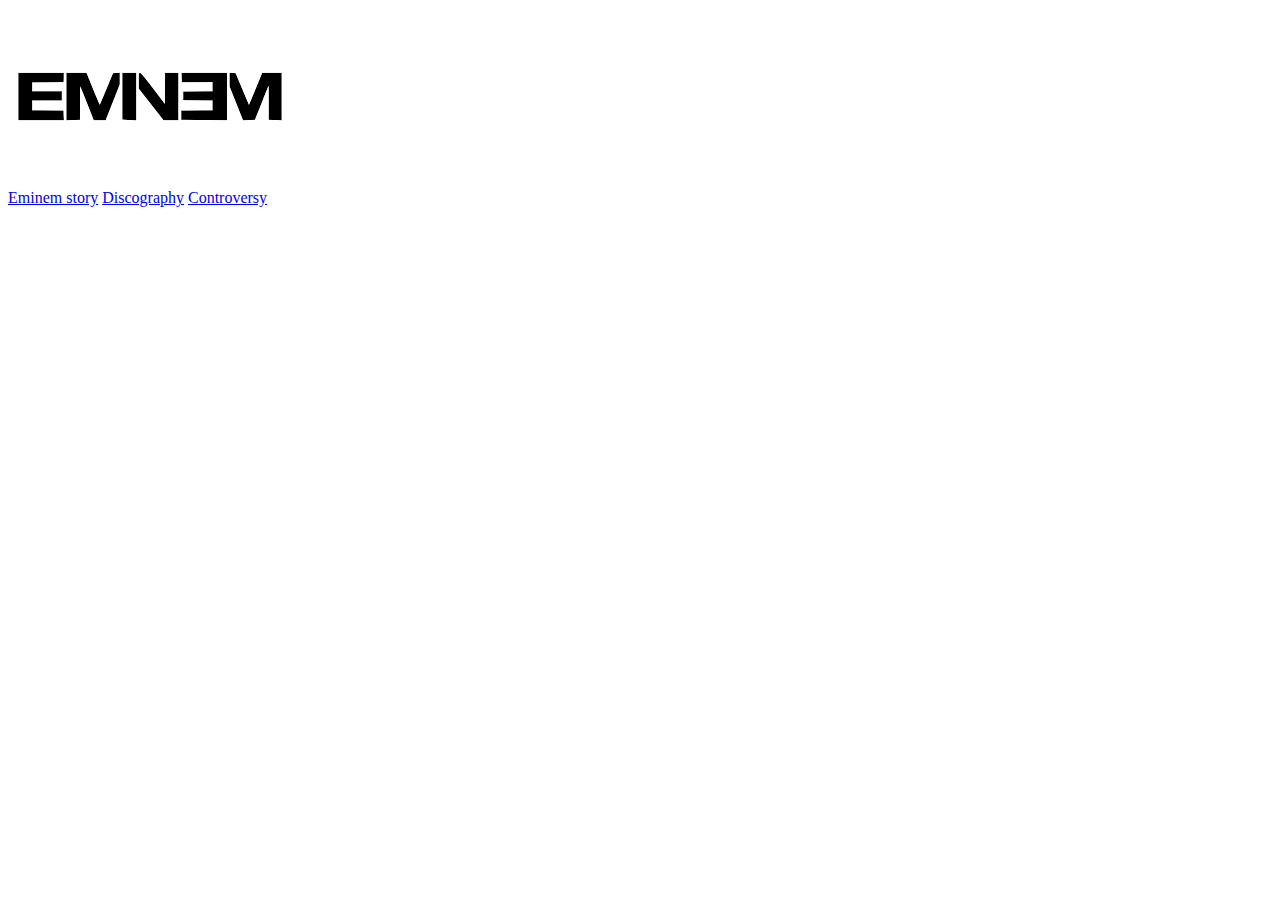
==== index.html @ e0f2ef2f "img" ====
<!DOCTYPE html>
<html>
  <head>
    <meta charset="UTF-8">
    <meta name="viewport" content="width=device/width, initial scale=1">
    <link rel="icon" href="./eminemIcon.png">
    <link rel="stylesheet" href="style.css">
    <title>Eminem</title>
  </head>
  <body>
    <header class="container-nav">
      <img src="./E.png" alt="logo Eminem">
      <nav class="navbar" role="navigation">
          <a href="story.html">Eminem story</a>
          <a href="discography.html">Discography</a>
          <a href="controversy.html">Controversy</a>
      </nav>
    </header>
  
    <main>
      <a href="story.html"<img src="" alt="Eminem landscape"></a>
    </main>
    <section>

    </section>
    <div>

    </div>
  
    <footer>
      <!-- Contenido del pie de página -->
    </footer>
  </body>
</html>
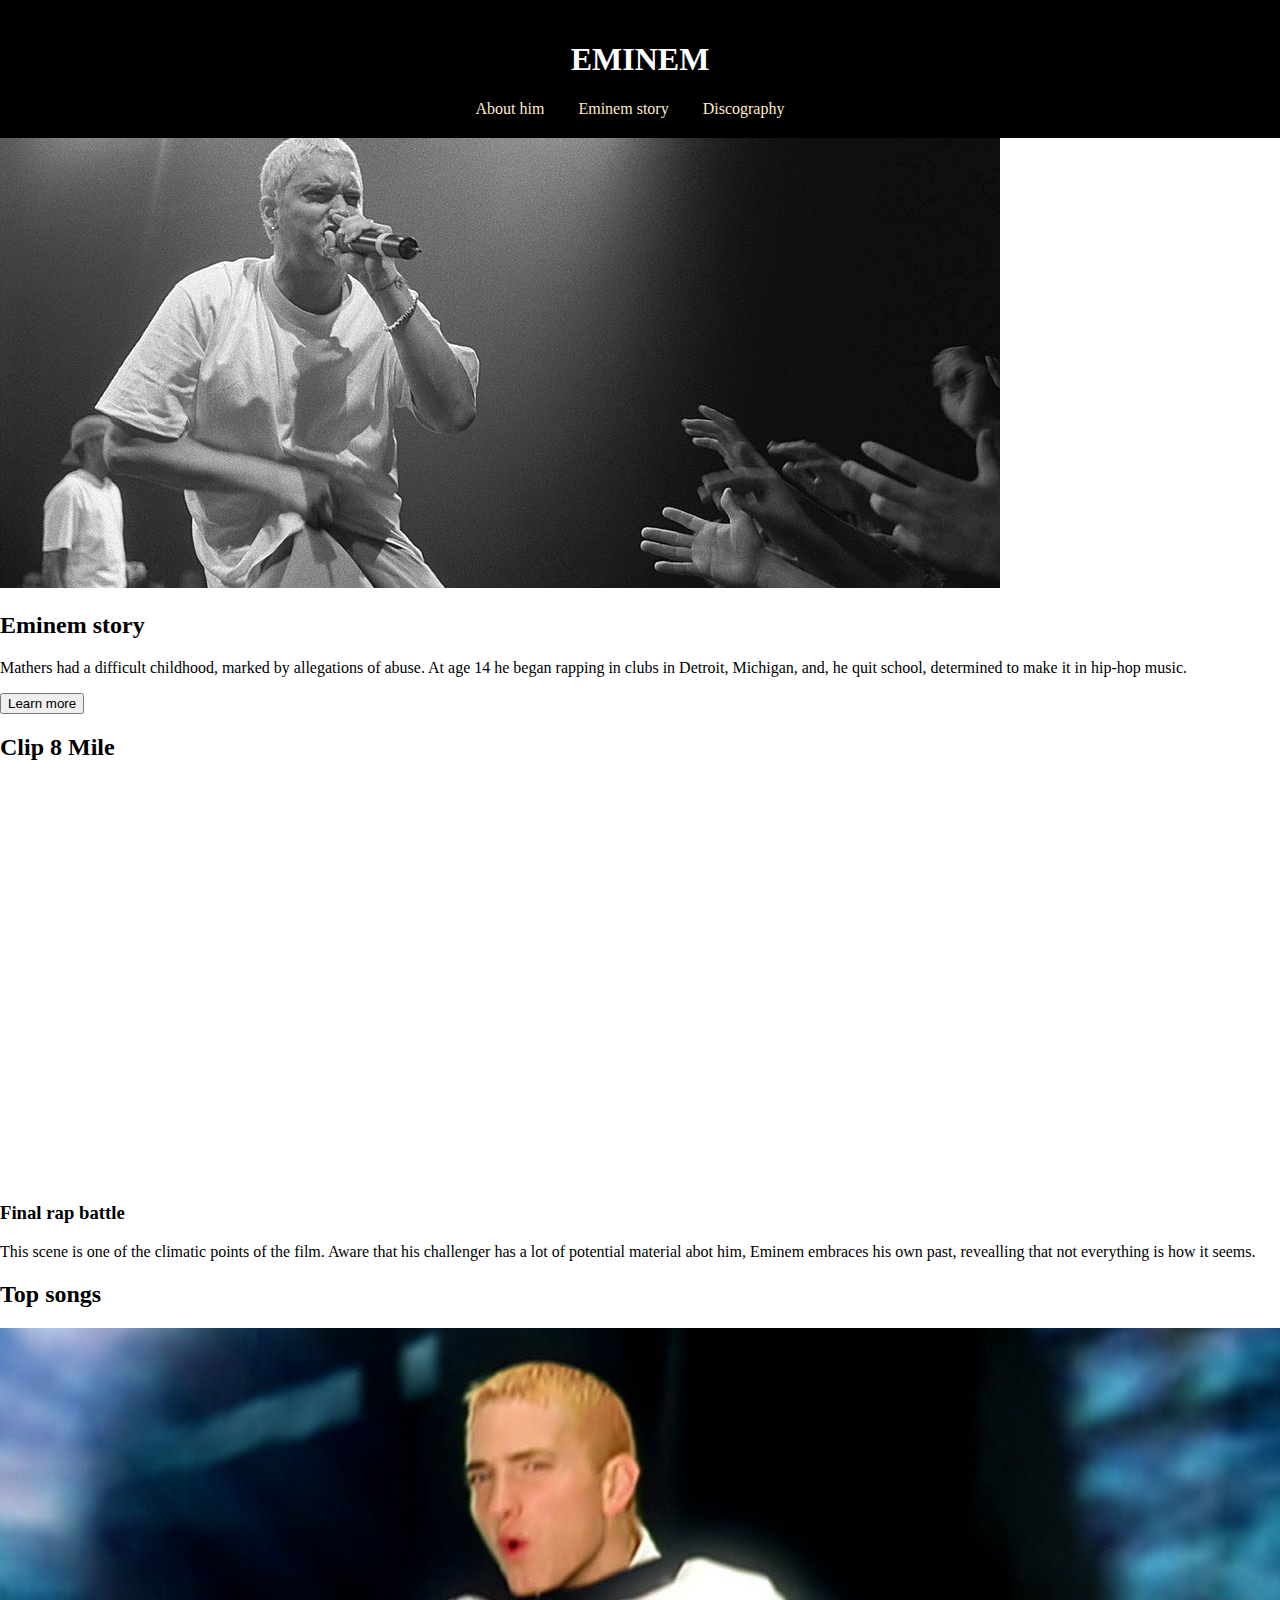
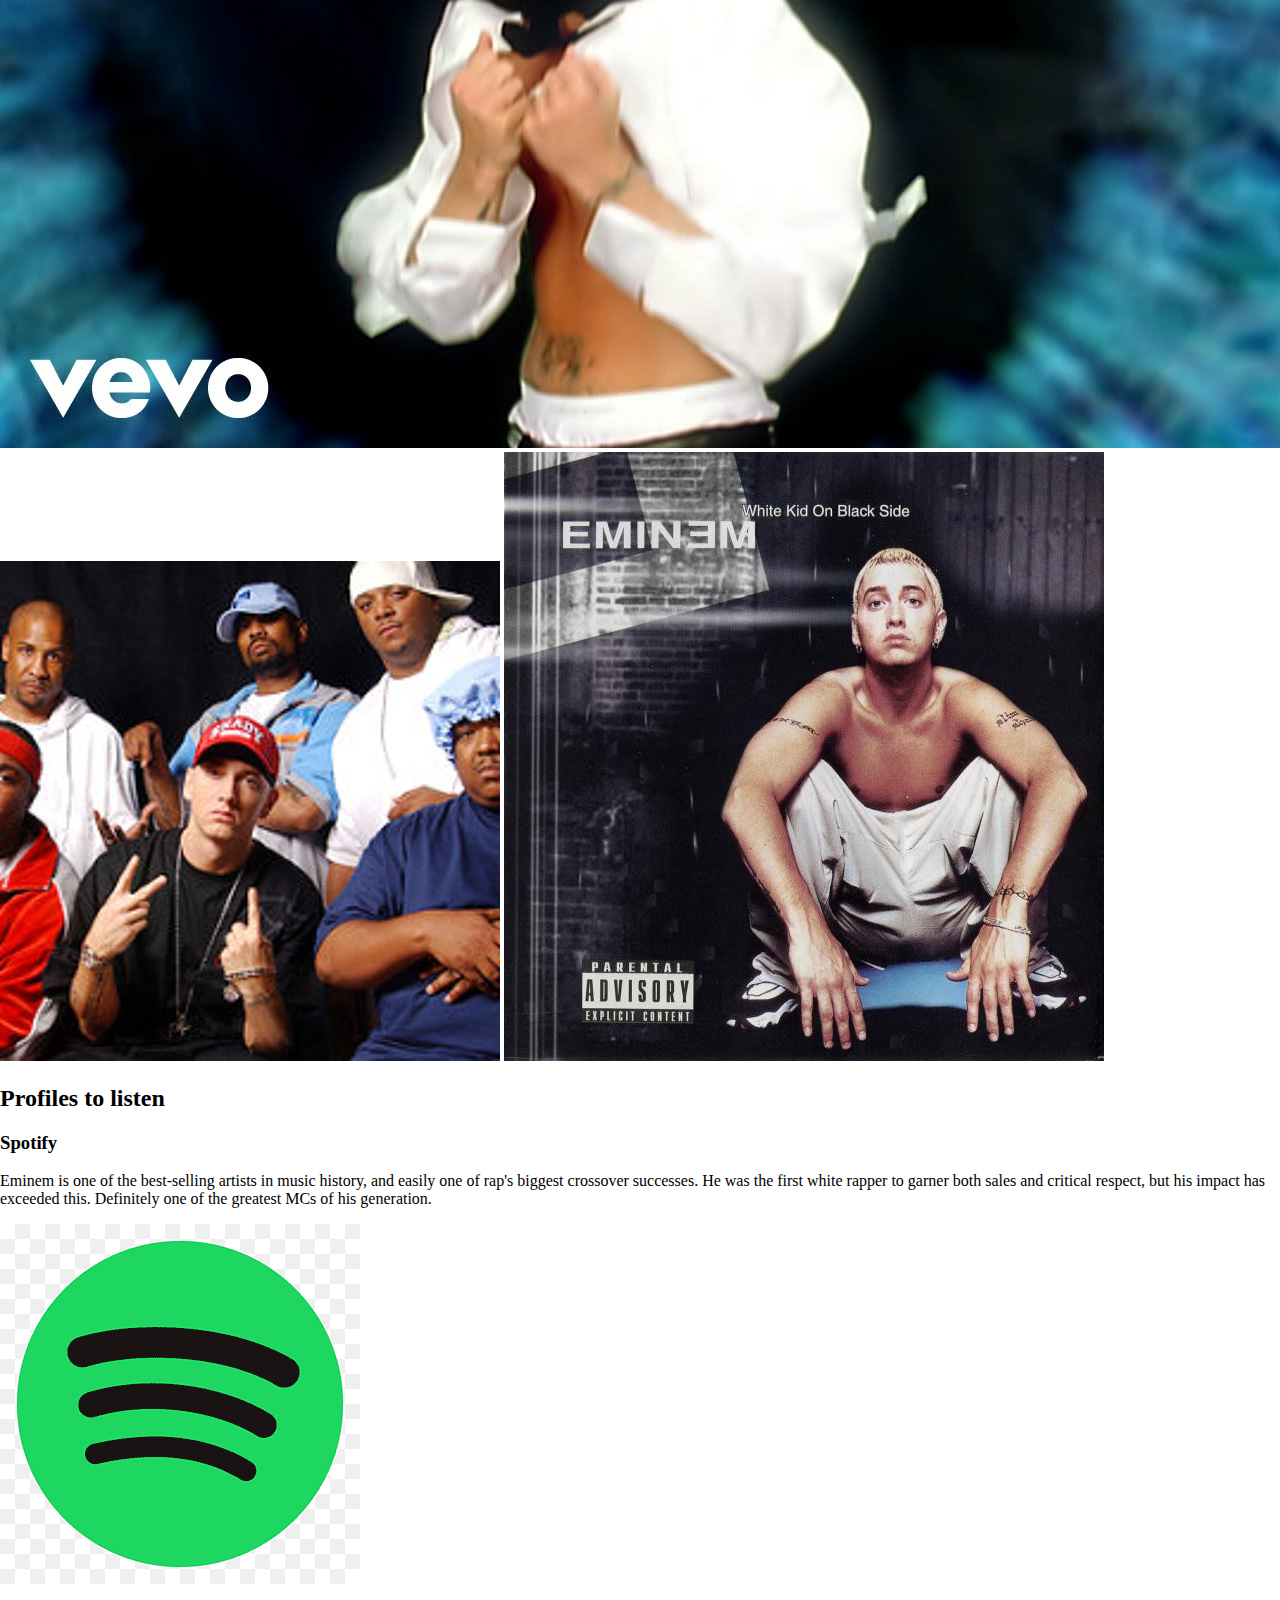
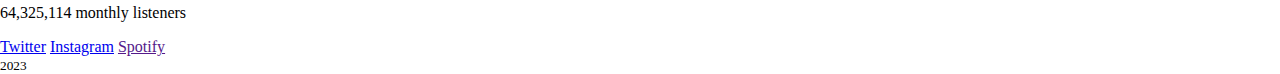
==== commit 7cc629b4: "all-general changes" ====
--- a/index.html
+++ b/index.html
@@ -4,31 +4,59 @@
     <meta charset="UTF-8">
     <meta name="viewport" content="width=device/width, initial scale=1">
     <link rel="icon" href="./eminemIcon.png">
-    <link rel="stylesheet" href="style.css">
+    <link rel="stylesheet" href="styles.css">
     <title>Eminem</title>
   </head>
   <body>
-    <header class="container-nav">
-      <img src="./E.png" alt="logo Eminem">
+    <header>
+      <h1>EMINEM</h1>
+      <!--<img src="./E.png" alt="logo Eminem">-->
       <nav class="navbar" role="navigation">
-          <a href="story.html">Eminem story</a>
-          <a href="discography.html">Discography</a>
-          <a href="controversy.html">Controversy</a>
+        <ul>
+          <li><a href="eminem.html">About him</a></li>
+          <li><a href="story.html">Eminem story</a></li>
+          <li><a href="discography.html">Discography</a></li>
+        </ul>
       </nav>
     </header>
-  
-    <main>
-      <a href="story.html"<img src="" alt="Eminem landscape"></a>
-    </main>
-    <section>
 
+    <section class="slider">
+      <main>
+        <a href="story.html"><!--<img src="./landscape.jpeg" alt="Eminem landscape">--><img src="./eminem.jpg" alt="eminem"></a>
+        <h2>Eminem story</h2>
+        <p>Mathers had a difficult childhood, marked by allegations of abuse. At age 14 he began rapping in clubs in Detroit, Michigan, and, he quit school, determined to make it in hip-hop music.</p>
+        <button>Learn more</button>
+      </main>
     </section>
-    <div>
 
+    <div id="clip">
+      <h2>Clip 8 Mile</h2>
+      <iframe width="709" height="399" src="https://www.youtube.com/embed/vxtovyQB3Zs" title="8 Mile - B-Rabbit vs Lickety Split [Spanish Sub] LYRICS" frameborder="0" allow="accelerometer; autoplay; clipboard-write; encrypted-media; gyroscope; picture-in-picture; web-share" allowfullscreen></iframe>
+      <h3>Final rap battle</h3>
+      <p>This scene is one of the climatic points of the film. Aware that his challenger has a lot of potential material abot him, Eminem embraces his own past, revealling that not everything is how it seems.</p>
     </div>
-  
+
+    <div class="music">
+      <div>
+        <h2>Top songs</h2>
+        <a href=""> <img src="./superman.jpg" alt="superman clip"></a>
+        <a href=""> <img src="./myband.jpg" alt="myband"></a>
+        <a href=""> <img src="./musicc.jpeg" alt=""></a>
+      </div>
+    </div>
+
+    <div id="">
+      <h2>Profiles to listen</h2>
+      <h3>Spotify</h3>
+      <p>Eminem is one of the best-selling artists in music history, and easily one of rap's biggest crossover successes. He was the first white rapper to garner both sales and critical respect, but his impact has exceeded this. Definitely one of the greatest MCs of his generation.</p>
+      <a href="https://open.spotify.com/artist/7dGJo4pcD2V6oG8kP0tJRR"><img src="./spotify.png" alt="spotify"></a>
+      <p>64,325,114 monthly listeners</p>
+    </div>
+    <a href="https://twitter.com/Eminem">Twitter</a>
+    <a href="https://www.instagram.com/Eminem/">Instagram</a>
+    <a href="">Spotify</a>
     <footer>
-      <!-- Contenido del pie de página -->
+      <small>2023</small>
     </footer>
   </body>
 </html>
--- a/styles.css
+++ b/styles.css
@@ -0,0 +1,31 @@
+body{
+    margin: 0px;
+}
+
+header {
+    background-color: black;
+    color: white;
+    text-align: center;
+    padding: 20px;
+    }
+
+nav ul {
+    list-style: none;
+    margin: 0;
+    padding: 0;
+}
+
+nav li {
+    display: inline-block;
+    margin-right: 20px;
+    }
+
+nav a {
+    color: blanchedalmond;
+    text-decoration: none;
+    padding: 5px;
+}
+        
+nav a:hover {
+    color: #6B0F1A;
+}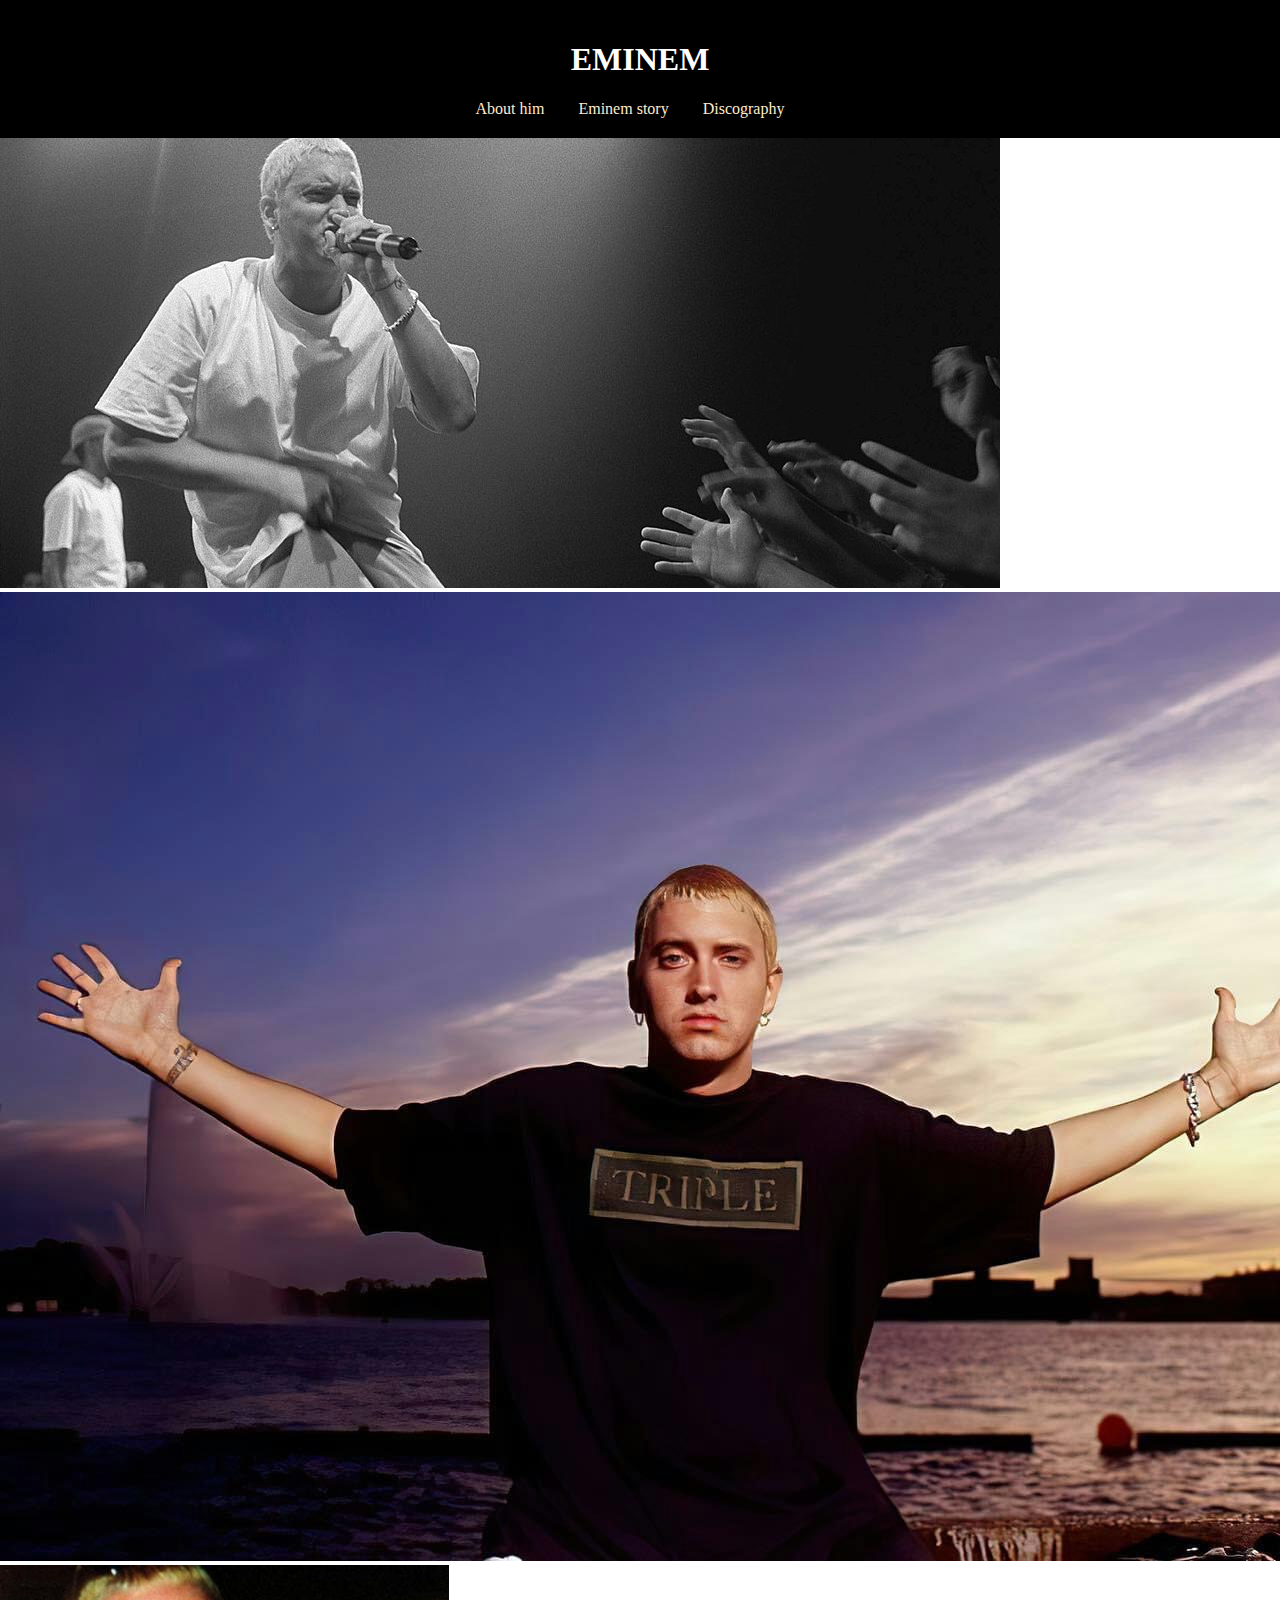
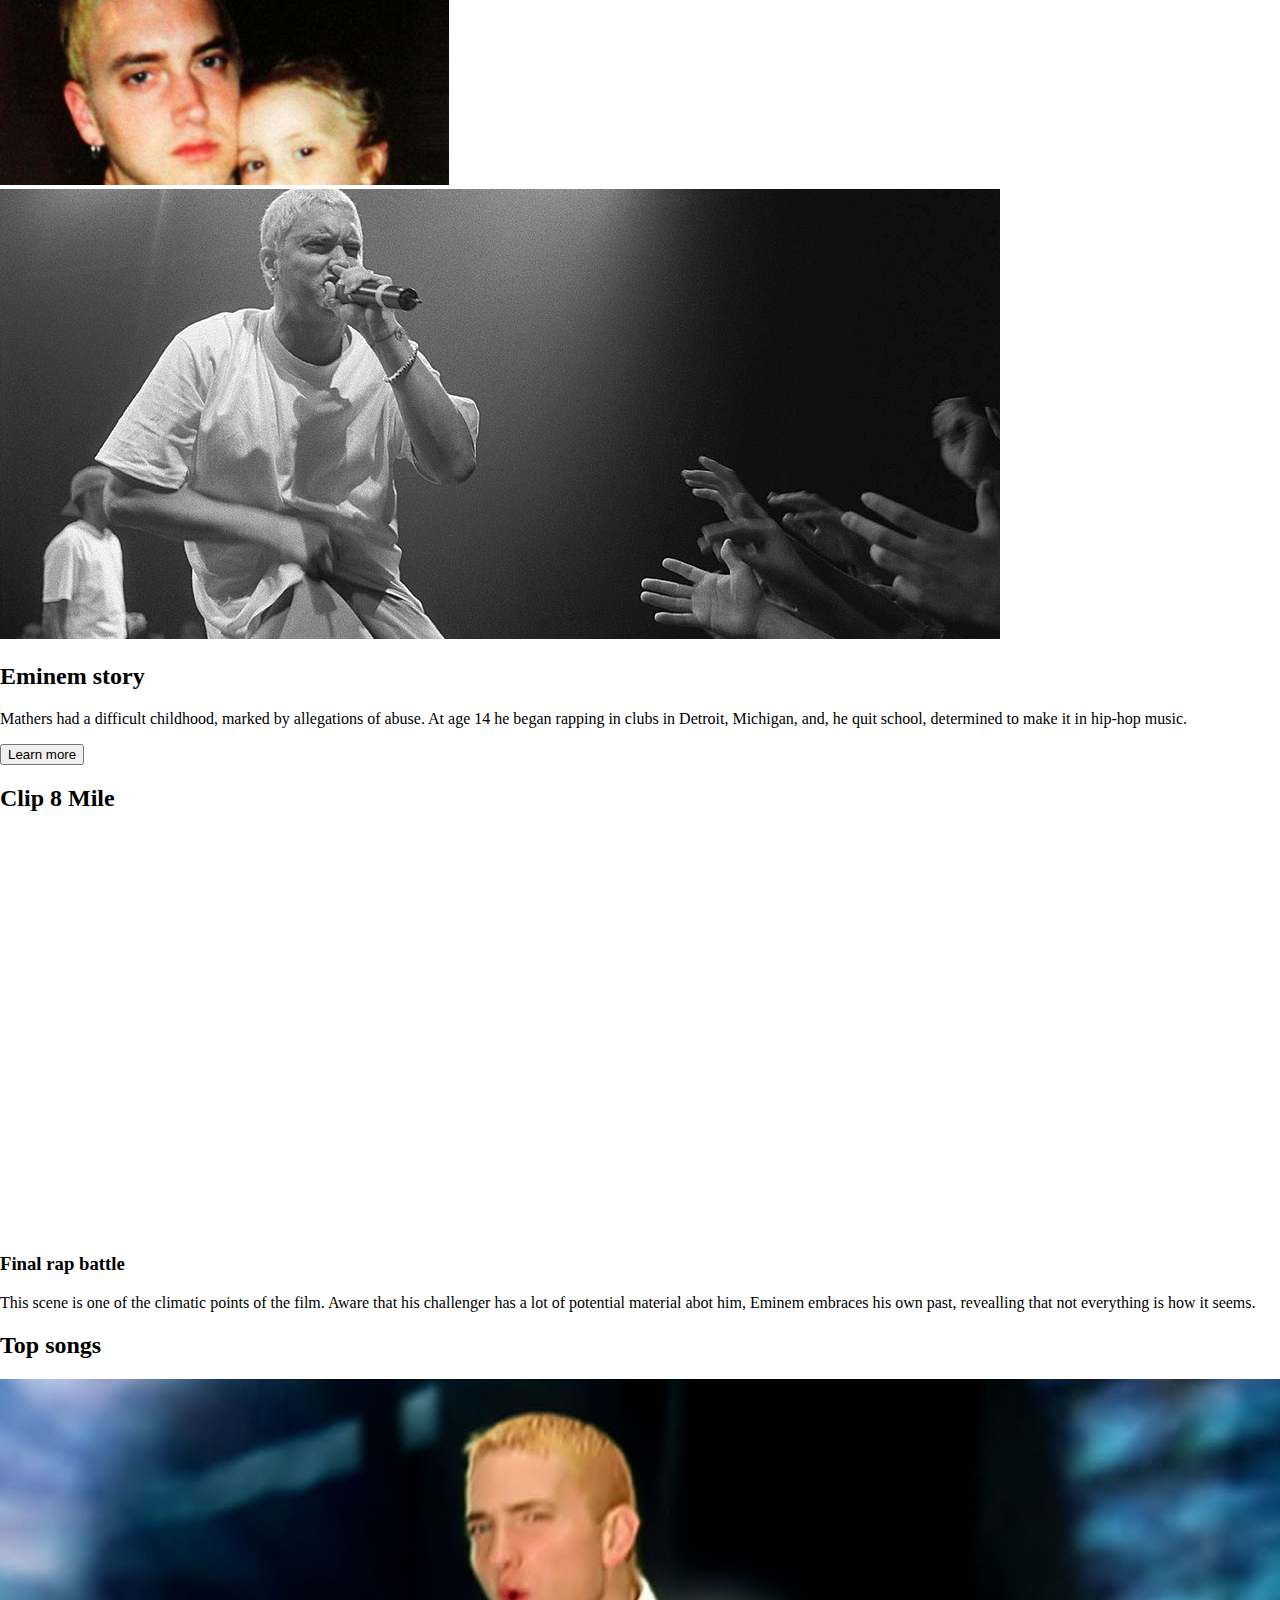
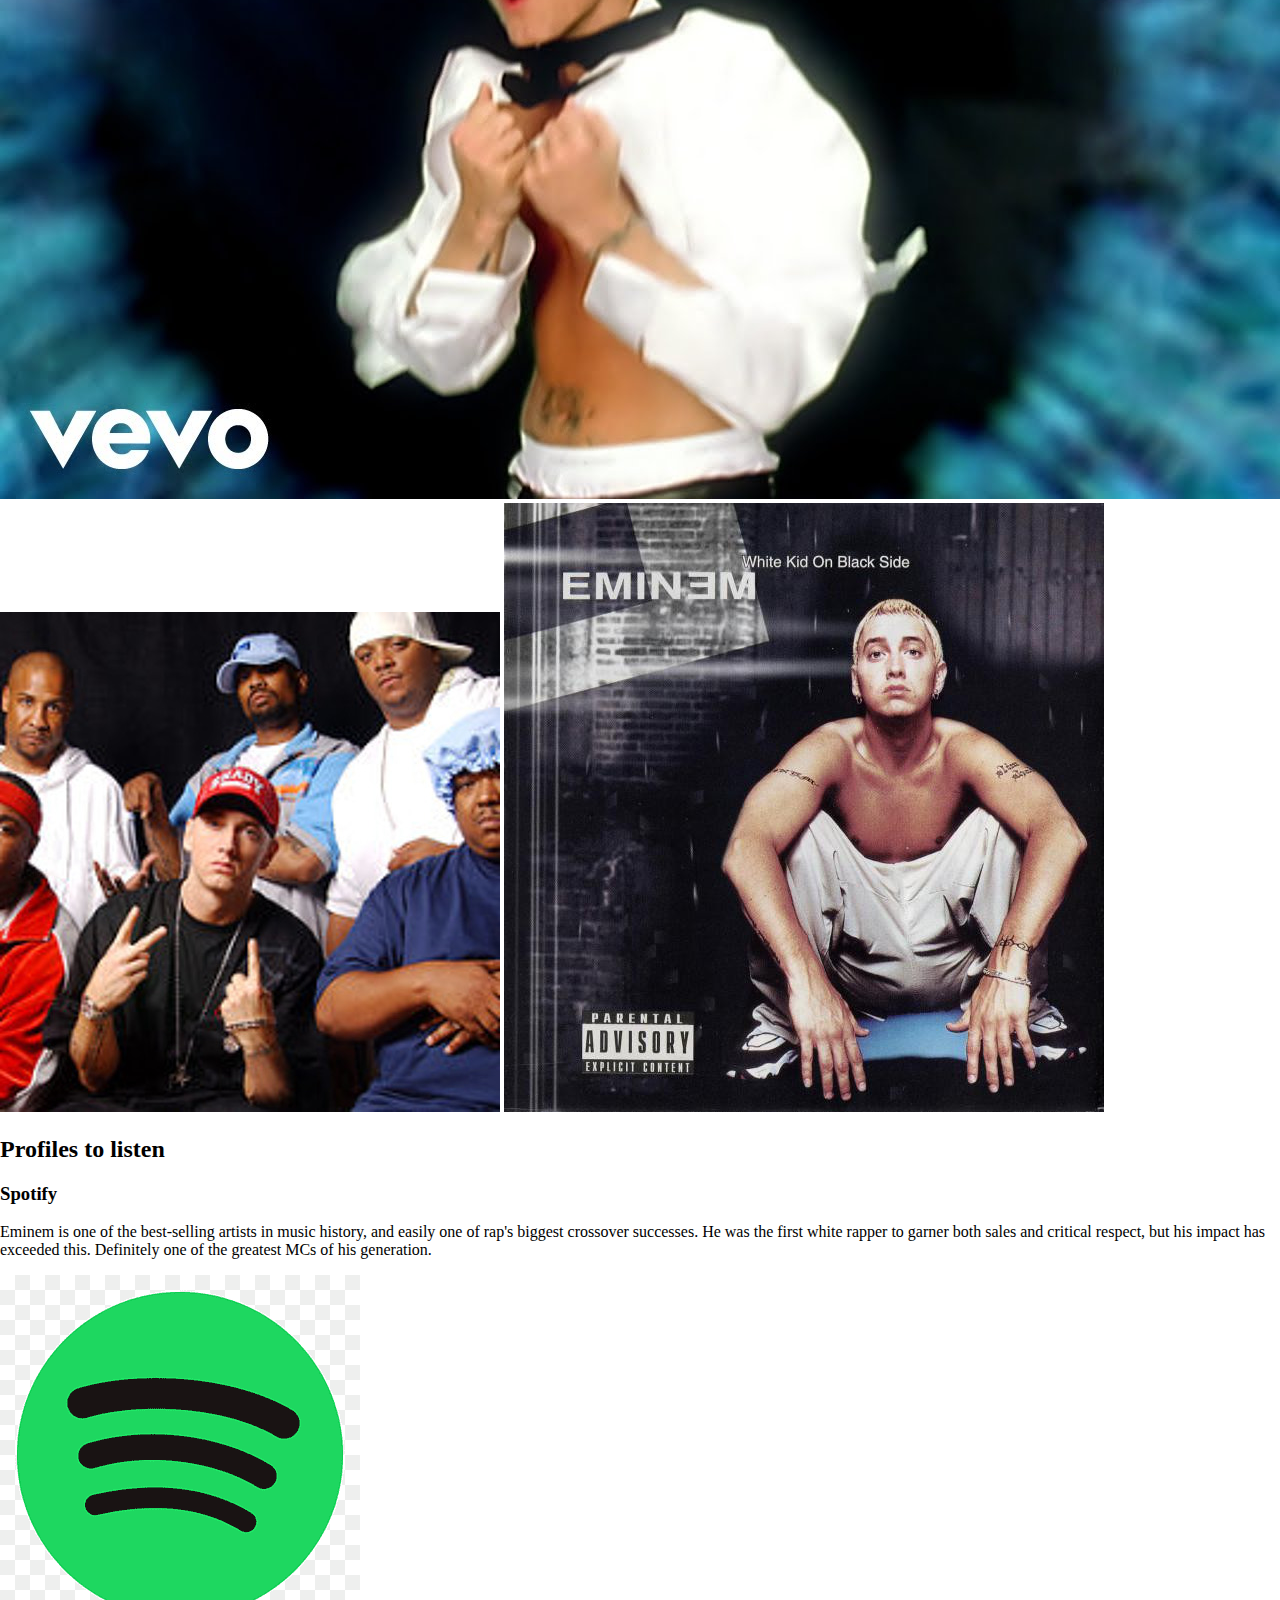
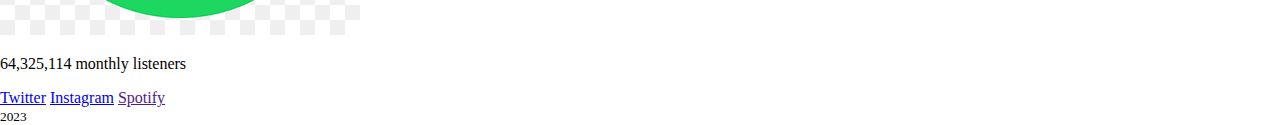
==== commit 68d5d9de: "img and bootstrap commit" ====
--- a/index.html
+++ b/index.html
@@ -2,9 +2,10 @@
 <html>
   <head>
     <meta charset="UTF-8">
-    <meta name="viewport" content="width=device/width, initial scale=1">
-    <link rel="icon" href="./eminemIcon.png">
+    <meta name="viewport" content="width=device-width, initial-scale=1.0">
+    <link rel="icon" href="./images/eminemIcon.png">
     <link rel="stylesheet" href="styles.css">
+    <link href="https://cdn.jsdelivr.net/npm/bootstrap@5.3.1/dist/css/bootstrap.min.css" rel="stylesheet" integrity="sha384-4bw+/aepP/YC94hEpVNVgiZdgIC5+VKNBQNGCHeKRQN+PtmoHDEXuppvnDJzQIu9" crossorigin="anonymous">
     <title>Eminem</title>
   </head>
   <body>
@@ -20,9 +21,23 @@
       </nav>
     </header>
 
+    <div id="carouselExampleSlidesOnly" class="carousel slide" data-bs-ride="carousel">
+      <div class="carousel-inner">
+        <div class="carousel-item active">
+          <img src="./images/eminem.jpg" class="d-block w-100" alt="eminem">
+        </div>
+        <div class="carousel-item">
+          <img src="./images/landscape.jpeg" class="d-block w-100" alt="eminem Landscape">
+        </div>
+        <div class="carousel-item">
+          <img src="./images/hailie.jpeg" class="d-block w-100" alt="hailie">
+        </div>
+      </div>
+    </div>
+
     <section class="slider">
       <main>
-        <a href="story.html"><!--<img src="./landscape.jpeg" alt="Eminem landscape">--><img src="./eminem.jpg" alt="eminem"></a>
+        <a href="story.html"><img src="./images/eminem.jpg" alt="eminem"></a>
         <h2>Eminem story</h2>
         <p>Mathers had a difficult childhood, marked by allegations of abuse. At age 14 he began rapping in clubs in Detroit, Michigan, and, he quit school, determined to make it in hip-hop music.</p>
         <button>Learn more</button>
@@ -39,9 +54,9 @@
     <div class="music">
       <div>
         <h2>Top songs</h2>
-        <a href=""> <img src="./superman.jpg" alt="superman clip"></a>
-        <a href=""> <img src="./myband.jpg" alt="myband"></a>
-        <a href=""> <img src="./musicc.jpeg" alt=""></a>
+        <a href="#"> <img src="./images/superman.jpg" alt="superman clip"></a>
+        <a href="#"> <img src="./images/myband.jpg" alt="myband"></a>
+        <a href="#"> <img src="./images/musicc.jpeg" alt=""></a>
       </div>
     </div>
 
@@ -49,7 +64,7 @@
       <h2>Profiles to listen</h2>
       <h3>Spotify</h3>
       <p>Eminem is one of the best-selling artists in music history, and easily one of rap's biggest crossover successes. He was the first white rapper to garner both sales and critical respect, but his impact has exceeded this. Definitely one of the greatest MCs of his generation.</p>
-      <a href="https://open.spotify.com/artist/7dGJo4pcD2V6oG8kP0tJRR"><img src="./spotify.png" alt="spotify"></a>
+      <a href="https://open.spotify.com/artist/7dGJo4pcD2V6oG8kP0tJRR"><img src="./images/spotify.png" alt="spotify"></a>
       <p>64,325,114 monthly listeners</p>
     </div>
     <a href="https://twitter.com/Eminem">Twitter</a>
@@ -58,5 +73,6 @@
     <footer>
       <small>2023</small>
     </footer>
+    <script src="https://cdn.jsdelivr.net/npm/bootstrap@5.3.1/dist/js/bootstrap.bundle.min.js" integrity="sha384-HwwvtgBNo3bZJJLYd8oVXjrBZt8cqVSpeBNS5n7C8IVInixGAoxmnlMuBnhbgrkm" crossorigin="anonymous"></script>
   </body>
 </html>
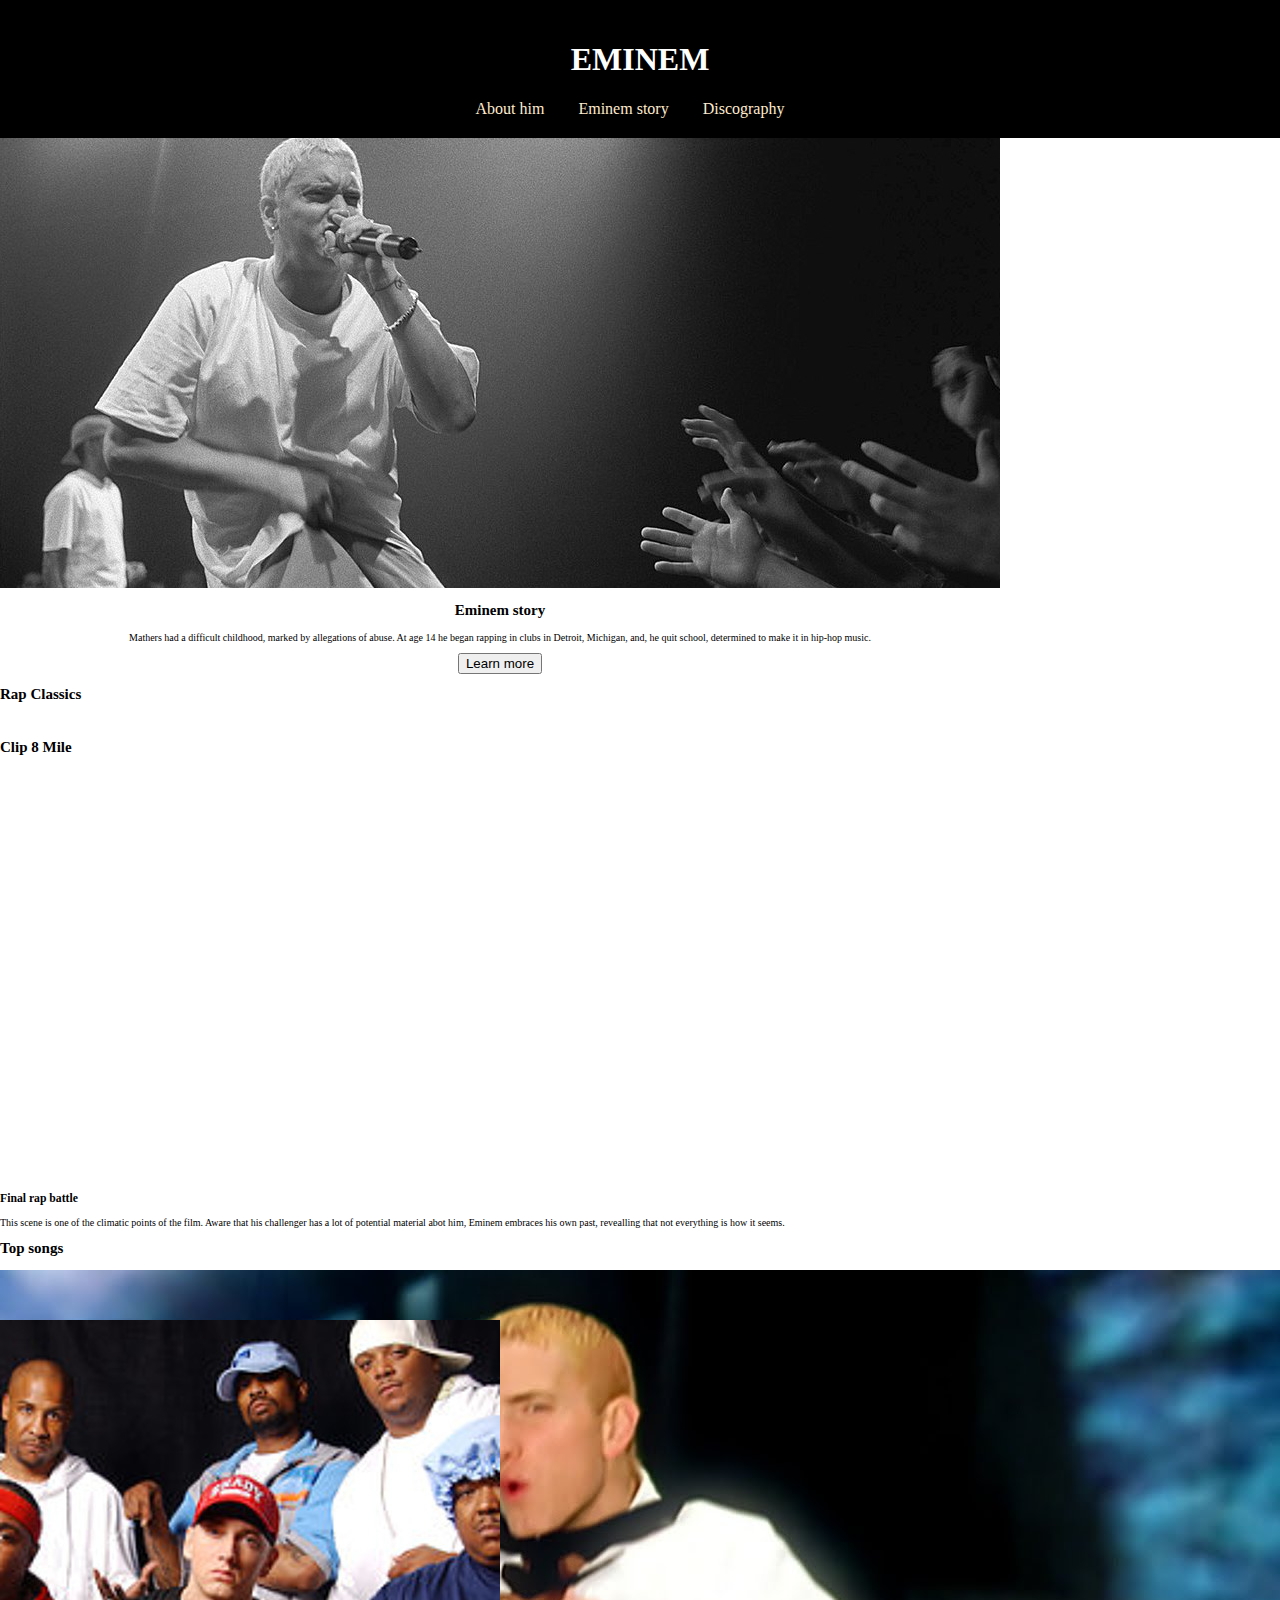
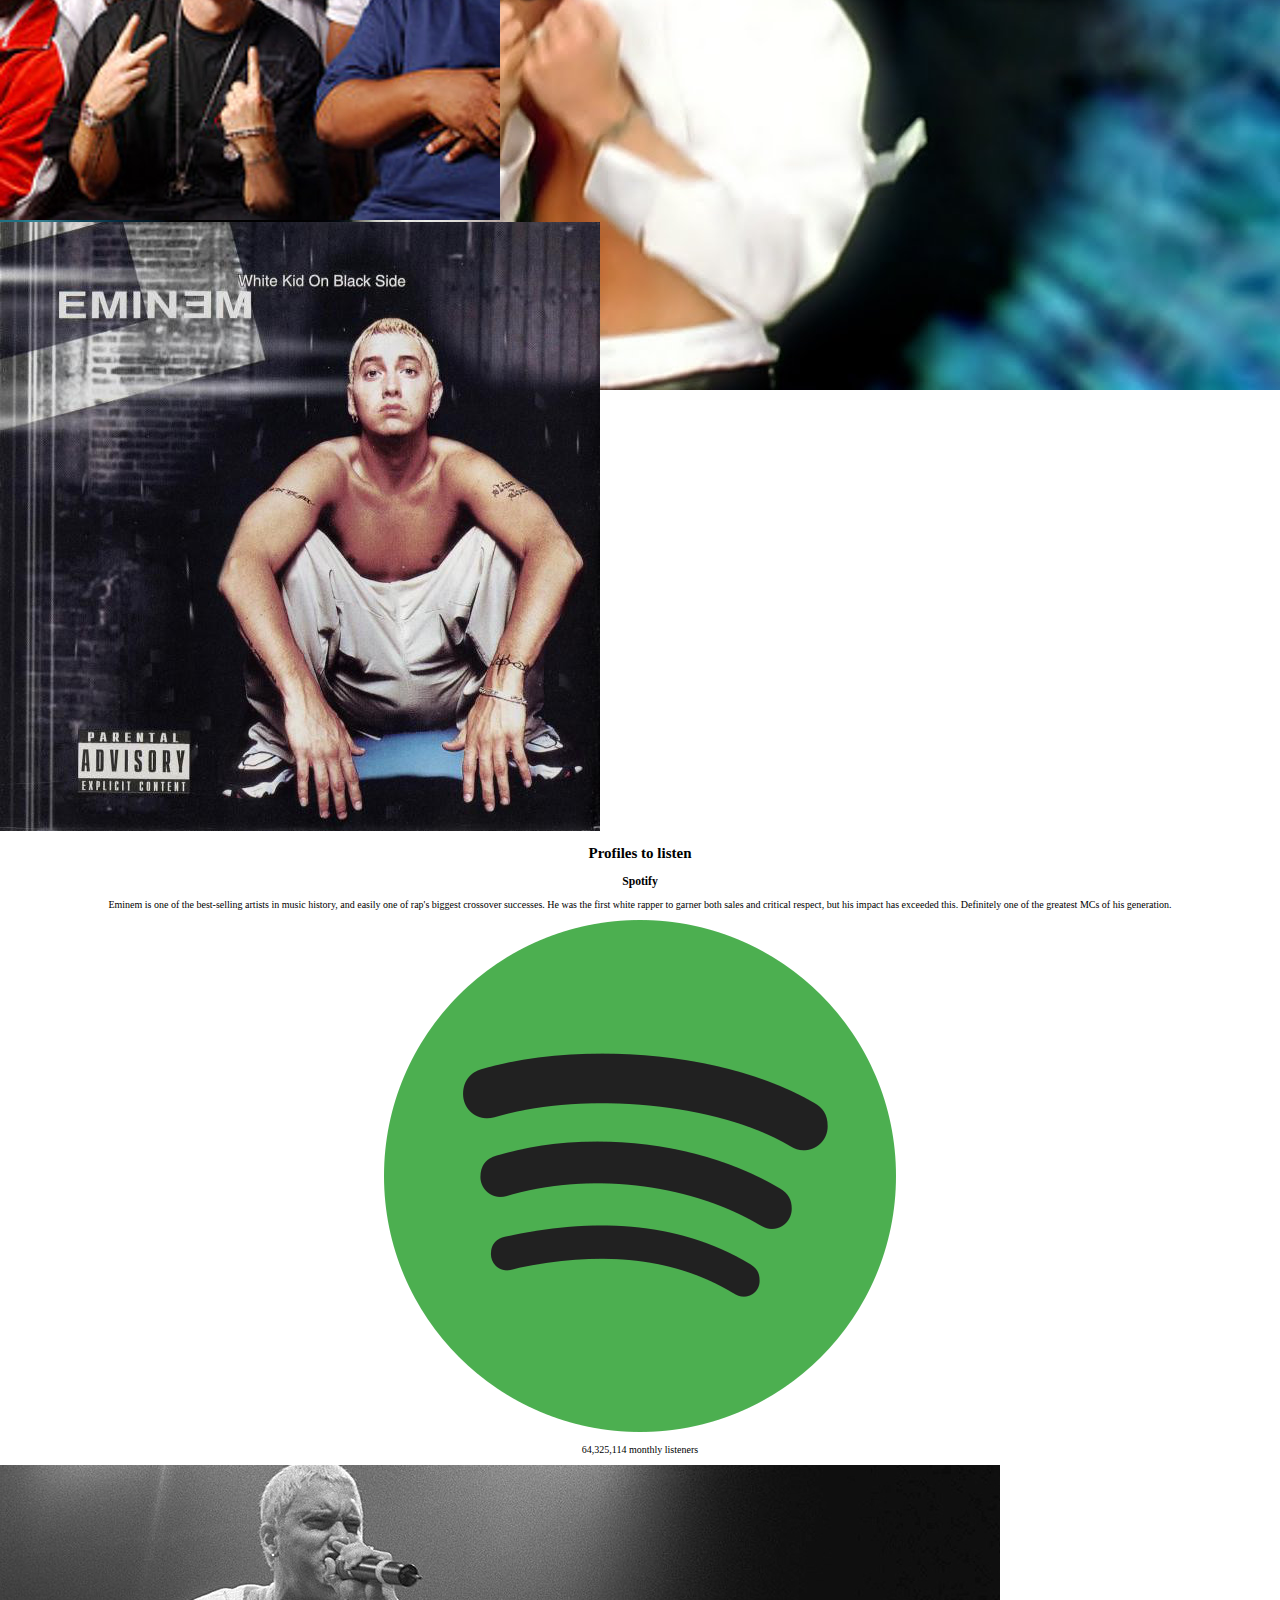
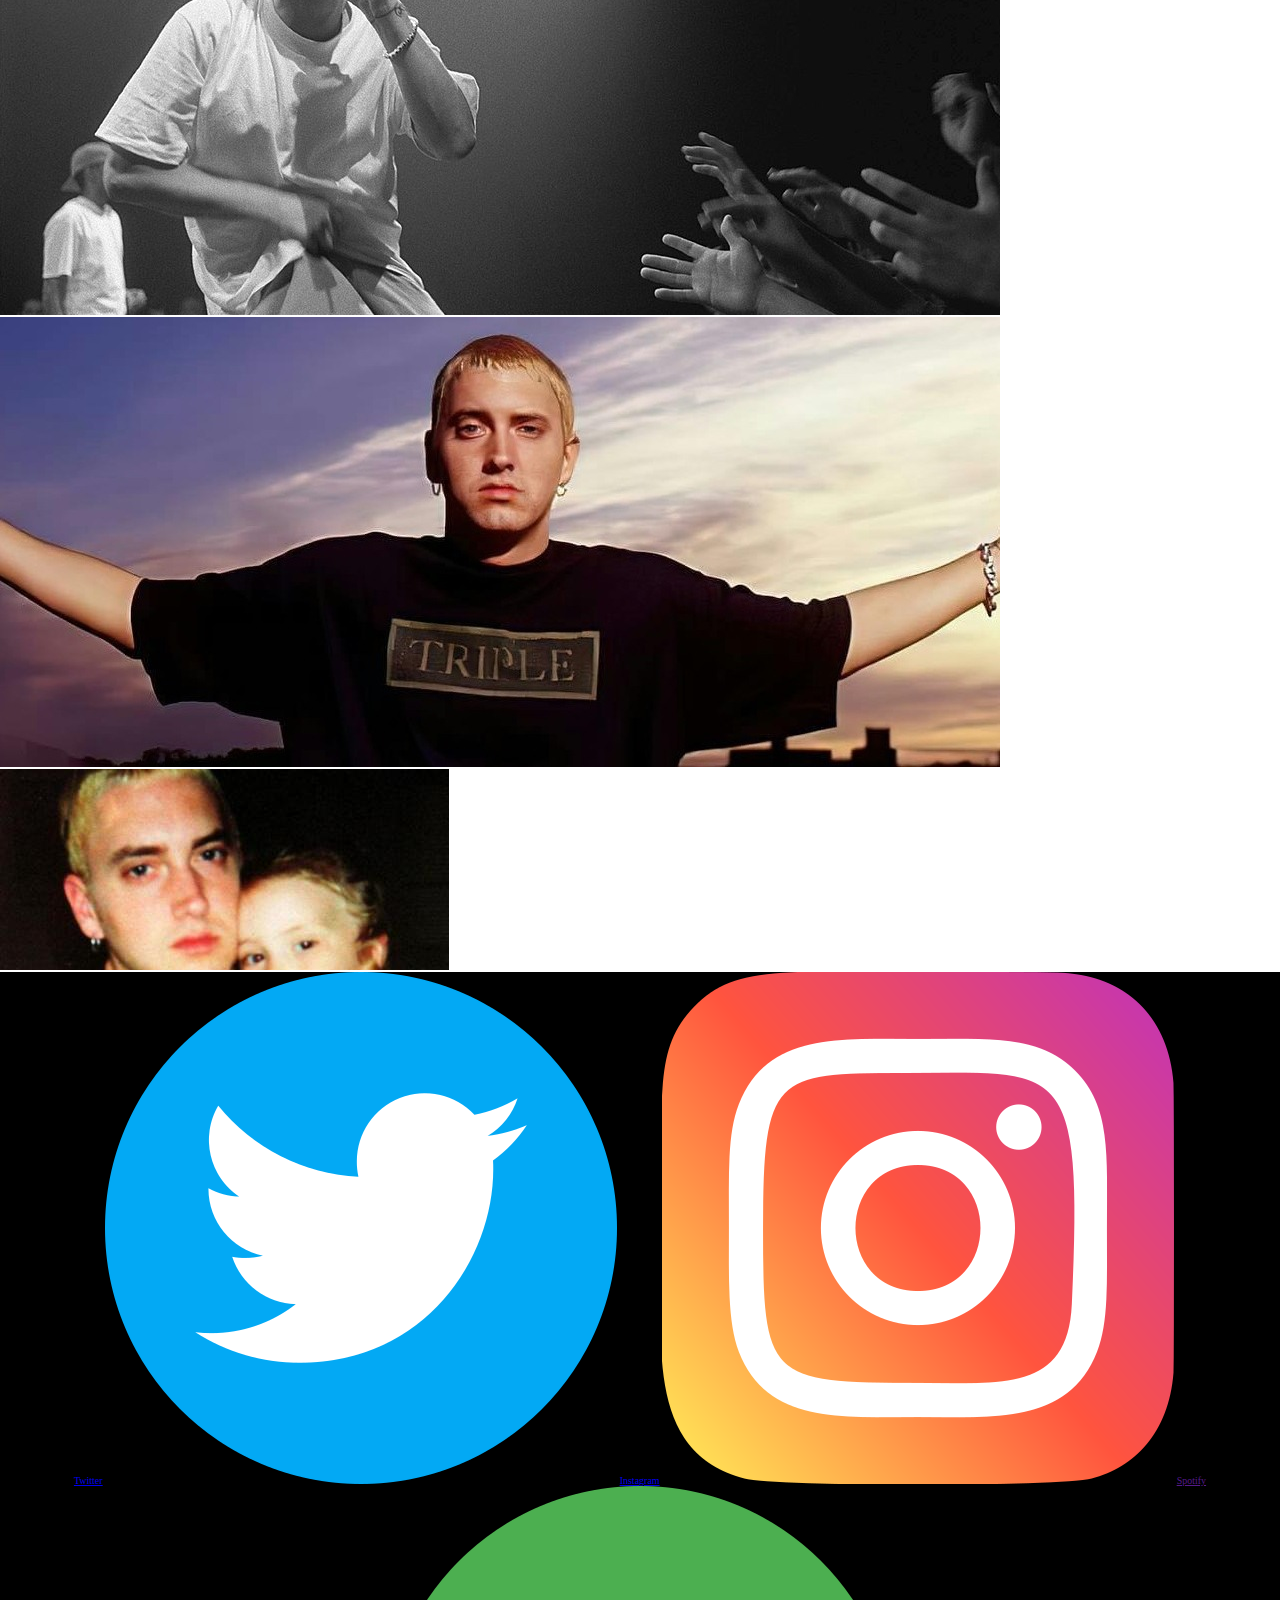
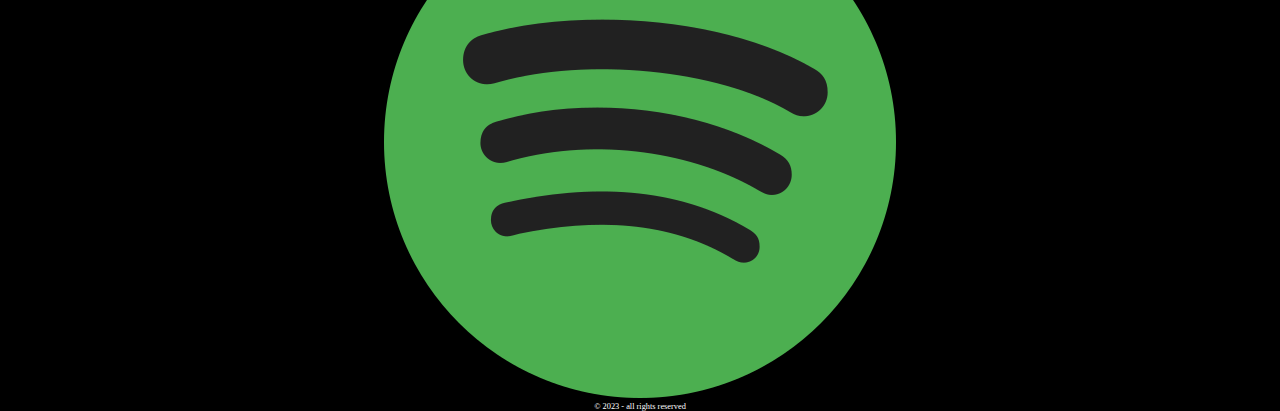
==== commit 8639c92a: "major changes" ====
--- a/index.html
+++ b/index.html
@@ -5,13 +5,13 @@
     <meta name="viewport" content="width=device-width, initial-scale=1.0">
     <link rel="icon" href="./images/eminemIcon.png">
     <link rel="stylesheet" href="styles.css">
+    <link rel="stylesheet" href="style-index.css">
     <link href="https://cdn.jsdelivr.net/npm/bootstrap@5.3.1/dist/css/bootstrap.min.css" rel="stylesheet" integrity="sha384-4bw+/aepP/YC94hEpVNVgiZdgIC5+VKNBQNGCHeKRQN+PtmoHDEXuppvnDJzQIu9" crossorigin="anonymous">
     <title>Eminem</title>
   </head>
   <body>
     <header>
-      <h1>EMINEM</h1>
-      <!--<img src="./E.png" alt="logo Eminem">-->
+      <h1 id="title">EMINEM</h1>
       <nav class="navbar" role="navigation">
         <ul>
           <li><a href="eminem.html">About him</a></li>
@@ -20,58 +20,79 @@
         </ul>
       </nav>
     </header>
-
-    <div id="carouselExampleSlidesOnly" class="carousel slide" data-bs-ride="carousel">
-      <div class="carousel-inner">
-        <div class="carousel-item active">
-          <img src="./images/eminem.jpg" class="d-block w-100" alt="eminem">
+    
+    <main>
+      <div class="first-view">
+        <img src="./images/eminem.jpg" alt="eminem">
+        <div id="main-text">
+          <h2>Eminem story</h2>
+          <p>Mathers had a difficult childhood, marked by allegations of abuse. At age 14 he began rapping in clubs in Detroit, Michigan, and, he quit school, determined to make it in hip-hop music.</p>
         </div>
-        <div class="carousel-item">
-          <img src="./images/landscape.jpeg" class="d-block w-100" alt="eminem Landscape">
-        </div>
-        <div class="carousel-item">
-          <img src="./images/hailie.jpeg" class="d-block w-100" alt="hailie">
+        <div id="main-button">
+          <button href="./eminem.html">Learn more</button>
         </div>
       </div>
-    </div>
+    </main>
 
-    <section class="slider">
-      <main>
-        <a href="story.html"><img src="./images/eminem.jpg" alt="eminem"></a>
-        <h2>Eminem story</h2>
-        <p>Mathers had a difficult childhood, marked by allegations of abuse. At age 14 he began rapping in clubs in Detroit, Michigan, and, he quit school, determined to make it in hip-hop music.</p>
-        <button>Learn more</button>
-      </main>
+    <section class="multimedia">
+      <h2>Rap Classics</h2>
+      <br>
+      <div class="clip">
+        <h2>Clip 8 Mile</h2>
+        <br>
+        <iframe width="709" height="399" src="https://www.youtube.com/embed/vxtovyQB3Zs" title="8 Mile - B-Rabbit vs Lickety Split [Spanish Sub] LYRICS" frameborder="0" allow="accelerometer; autoplay; clipboard-write; encrypted-media; gyroscope; picture-in-picture; web-share" allowfullscreen></iframe>
+        <h3>Final rap battle</h3>
+        <p>This scene is one of the climatic points of the film. Aware that his challenger has a lot of potential material abot him, Eminem embraces his own past, revealling that not everything is how it seems.</p>
+      </div>
+
+      <div class="music">
+        <h2>Top songs</h2>
+        <div id="top1">
+          <a href="https://youtu.be/8kYkciD9VjU"> <img src="./images/superman.jpg" alt="superman clip"></a>
+        </div>
+        <div id="top2">
+          <a href="https://youtu.be/ttWQK5VXskA"> <img src="./images/myband.jpg" alt="myband"></a>
+        </div>
+        <div id="top3">  
+          <a href="#"> <img src="./images/musicc.jpeg" alt=""></a>
+        </div>
+      </div>
     </section>
 
-    <div id="clip">
-      <h2>Clip 8 Mile</h2>
-      <iframe width="709" height="399" src="https://www.youtube.com/embed/vxtovyQB3Zs" title="8 Mile - B-Rabbit vs Lickety Split [Spanish Sub] LYRICS" frameborder="0" allow="accelerometer; autoplay; clipboard-write; encrypted-media; gyroscope; picture-in-picture; web-share" allowfullscreen></iframe>
-      <h3>Final rap battle</h3>
-      <p>This scene is one of the climatic points of the film. Aware that his challenger has a lot of potential material abot him, Eminem embraces his own past, revealling that not everything is how it seems.</p>
-    </div>
-
-    <div class="music">
-      <div>
-        <h2>Top songs</h2>
-        <a href="#"> <img src="./images/superman.jpg" alt="superman clip"></a>
-        <a href="#"> <img src="./images/myband.jpg" alt="myband"></a>
-        <a href="#"> <img src="./images/musicc.jpeg" alt=""></a>
-      </div>
-    </div>
-
-    <div id="">
+    <div id="spotify">
       <h2>Profiles to listen</h2>
       <h3>Spotify</h3>
       <p>Eminem is one of the best-selling artists in music history, and easily one of rap's biggest crossover successes. He was the first white rapper to garner both sales and critical respect, but his impact has exceeded this. Definitely one of the greatest MCs of his generation.</p>
       <a href="https://open.spotify.com/artist/7dGJo4pcD2V6oG8kP0tJRR"><img src="./images/spotify.png" alt="spotify"></a>
       <p>64,325,114 monthly listeners</p>
     </div>
-    <a href="https://twitter.com/Eminem">Twitter</a>
-    <a href="https://www.instagram.com/Eminem/">Instagram</a>
-    <a href="">Spotify</a>
+
+    <section class="slider">
+      <div id="carouselExampleSlidesOnly" class="carousel slide" data-bs-ride="carousel">
+        <div class="carousel-inner">
+          <div class="carousel-item active">
+            <img src="./images/eminem.jpg" class="d-block w-100" alt="eminem">
+          </div>
+          <div class="carousel-item">
+            <img src="./images/landscape.jpeg" class="d-block w-100" alt="eminem Landscape">
+          </div>
+          <div class="carousel-item">
+            <img src="./images/hailie.jpeg" class="d-block w-100" alt="hailie">
+          </div>
+        </div>
+      </div>
+    </section>
+    
     <footer>
-      <small>2023</small>
+      <section class="socialmedia">
+        <a href="https://twitter.com/Eminem">Twitter</a>
+        <img src="./images/twitter.png" alt="twitter">
+        <a href="https://www.instagram.com/Eminem/">Instagram</a>
+        <img src="./images/instagram.png" alt="instagram">
+        <a href="">Spotify</a>
+        <img src="./images/spotify.png" alt="spotify">
+      </section>
+     <small>© 2023 - all rights reserved</small>
     </footer>
     <script src="https://cdn.jsdelivr.net/npm/bootstrap@5.3.1/dist/js/bootstrap.bundle.min.js" integrity="sha384-HwwvtgBNo3bZJJLYd8oVXjrBZt8cqVSpeBNS5n7C8IVInixGAoxmnlMuBnhbgrkm" crossorigin="anonymous"></script>
   </body>
--- a/styles.css
+++ b/styles.css
@@ -1,11 +1,17 @@
+html{
+    font-size: 10px;
+}
+
 body{
     margin: 0px;
+    padding: 0px;
 }
 
 header {
     background-color: black;
     color: white;
     text-align: center;
+    font-size: 1.6rem;
     padding: 20px;
     }
 
@@ -28,4 +34,10 @@
         
 nav a:hover {
     color: #6B0F1A;
+}
+
+footer{
+    background-color: black;
+    color: white;
+    text-align: center;
 }--- a/style-index.css
+++ b/style-index.css
@@ -0,0 +1,35 @@
+.first-view{
+    position: relative;
+    display: inline-block;
+    text-align: center;
+}
+.main-text h2 p{
+    position: absolute;
+    top: 60px;
+    left: 700px;
+    color: white;
+    font-size: 5rem;
+}
+.main-button{
+    color: white;
+    font-size: 2rem;
+    position: absolute;
+    top: 30%;
+    left: 70%;
+    transform: translate(-50%, -50%);
+}
+
+.multimedia .music{
+    display: block;
+    justify-content: center;
+}
+
+#top1{
+    width: 50px;
+    height: 50px;
+}
+
+
+#spotify{
+    text-align: center;
+}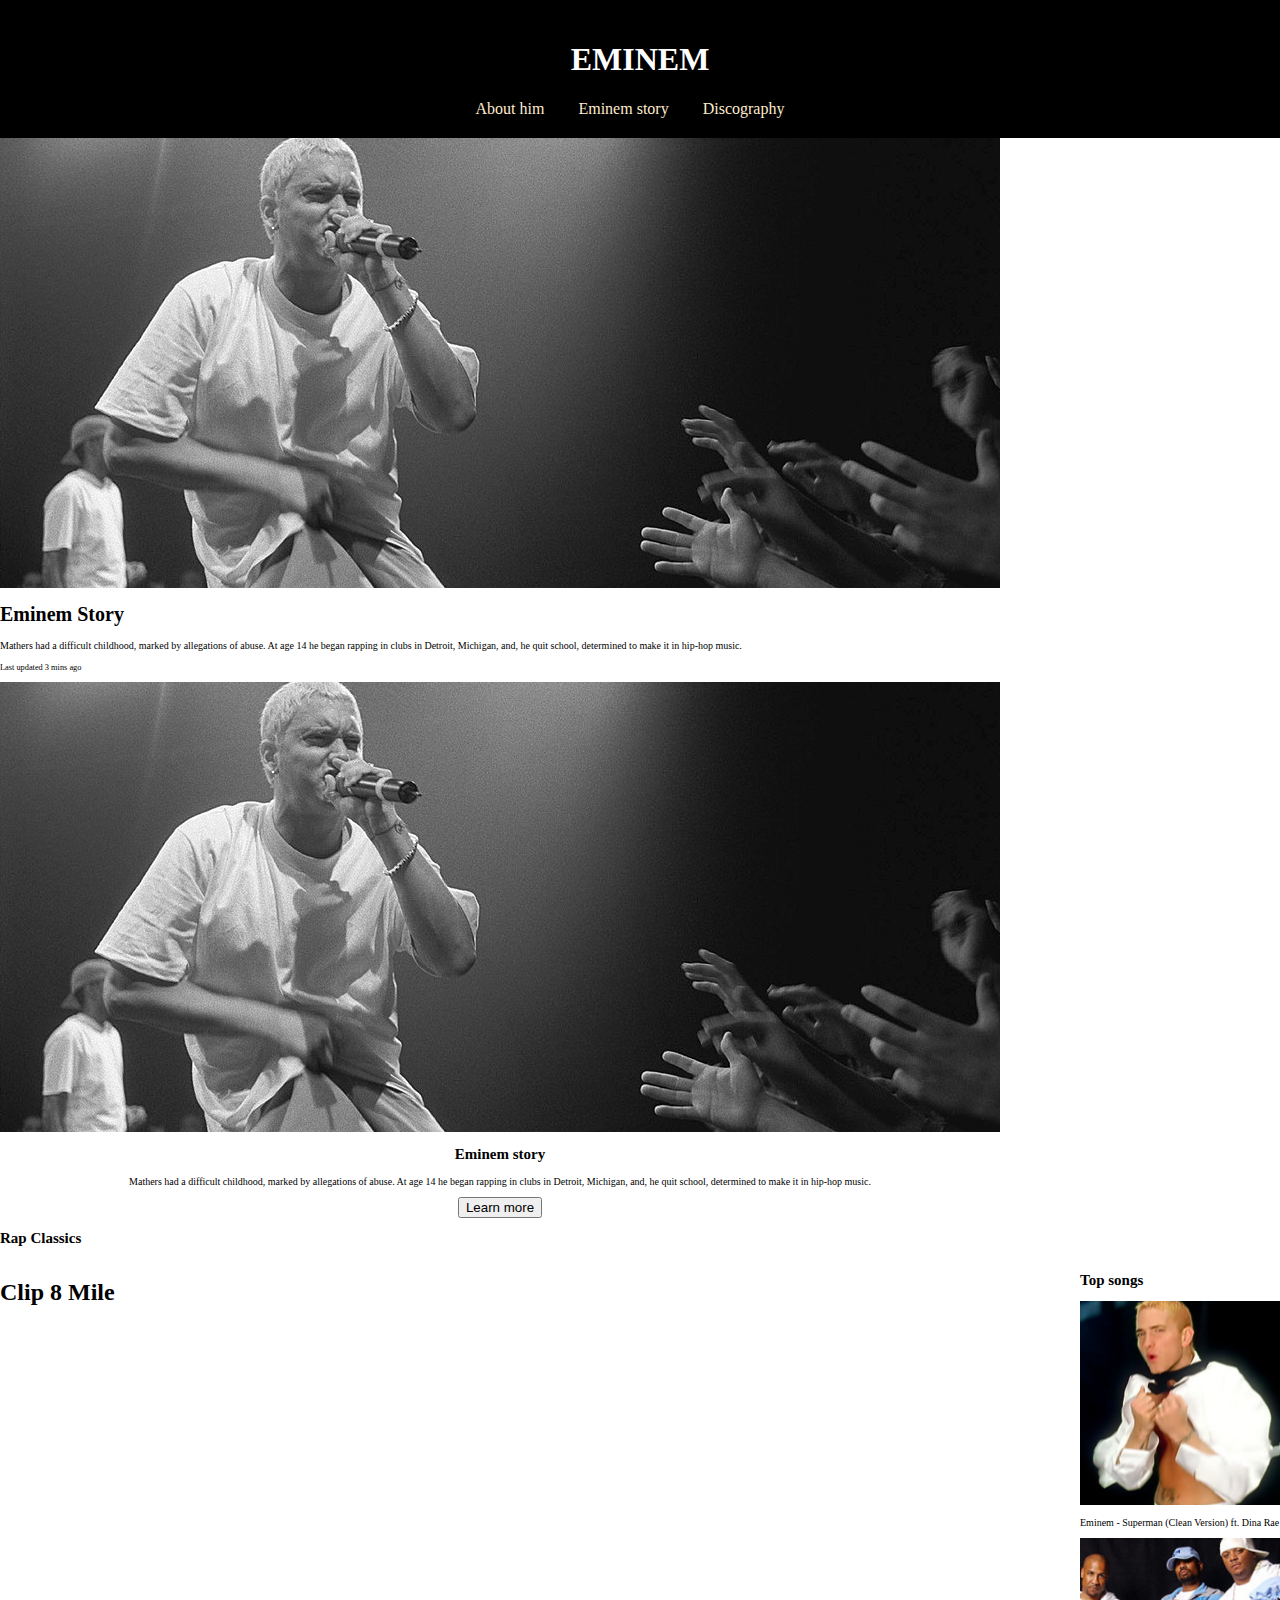
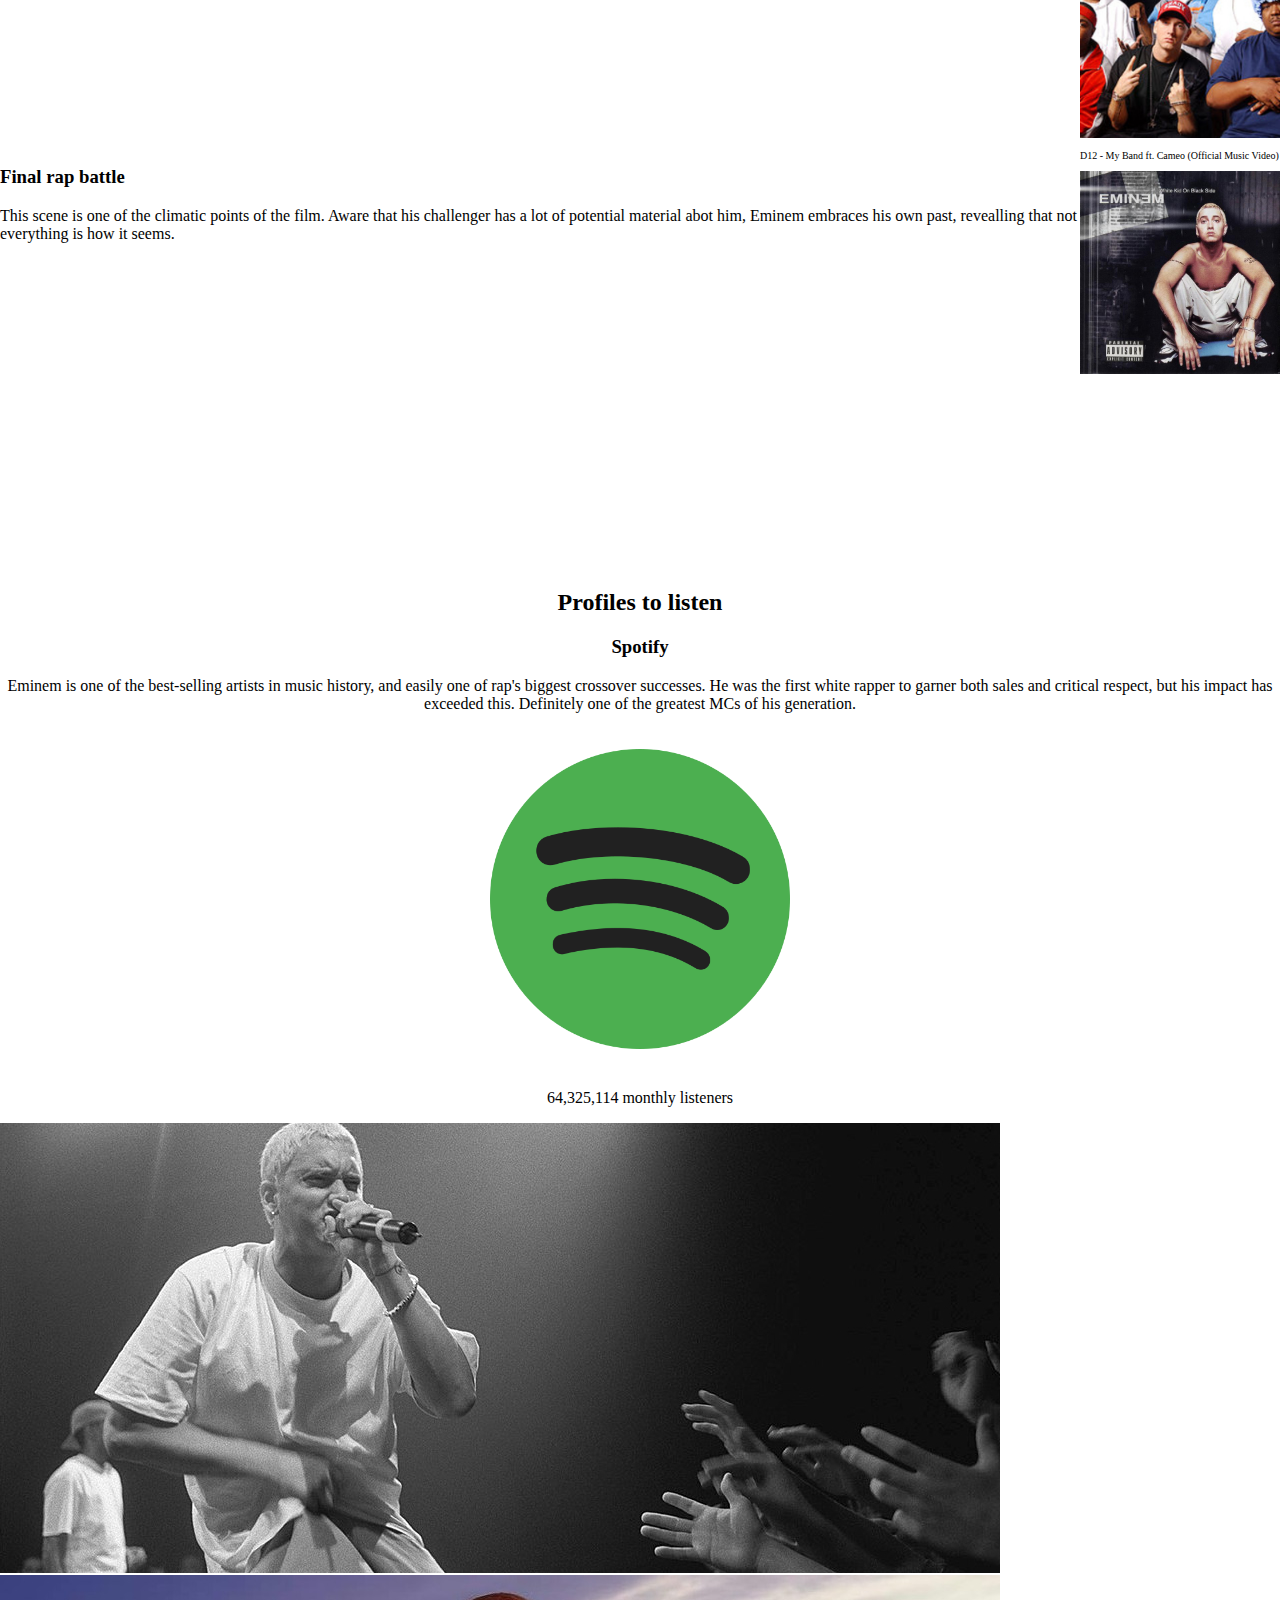
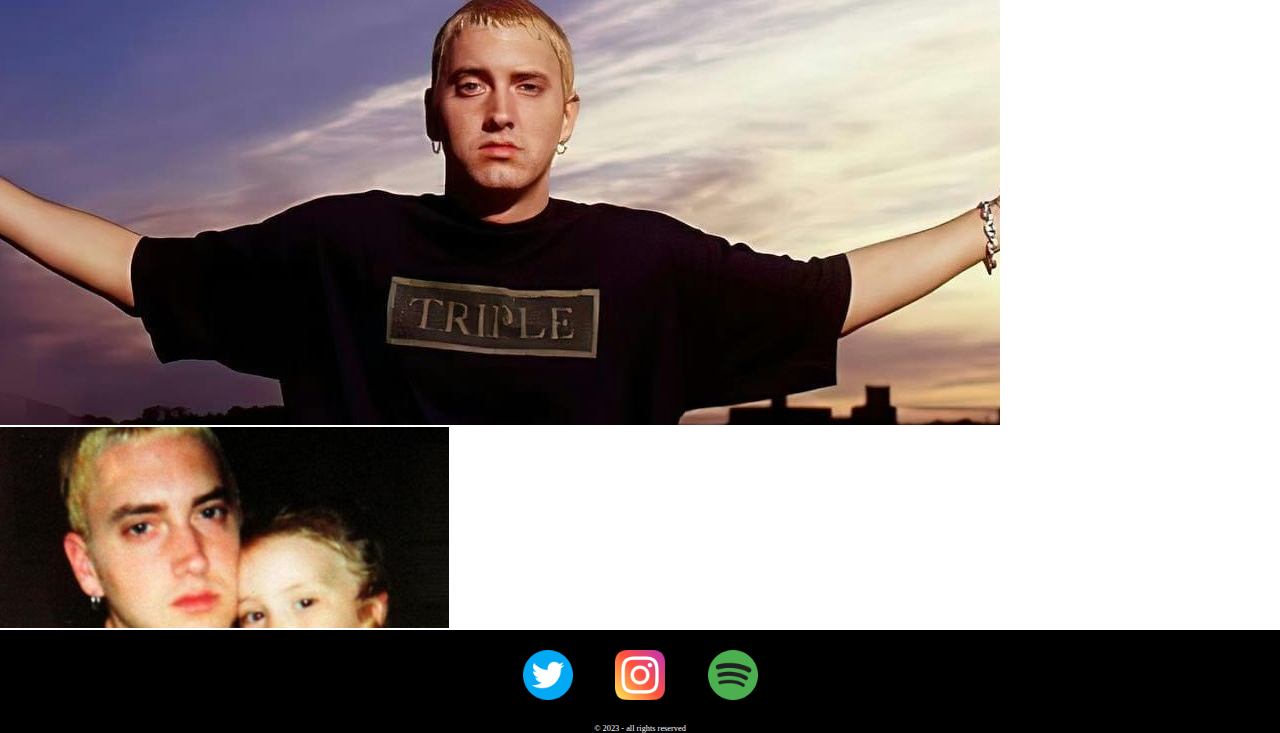
==== commit 983aa20f: "info & semi-final styles" ====
--- a/index.html
+++ b/index.html
@@ -22,6 +22,15 @@
     </header>
     
     <main>
+      <div class="card text-bg-dark">
+        <img src="./images/eminem.jpg" class="card-img" alt="eminem">
+        <div class="card-img-overlay">
+          <h1 class="card-title">Eminem Story</h1>
+          <p class="card-text">Mathers had a difficult childhood, marked by allegations of abuse. At age 14 he began rapping in clubs in Detroit, Michigan, and, he quit school, determined to make it in hip-hop music.</p>
+          <p class="card-text"><small>Last updated 3 mins ago</small></p>
+        </div>
+      </div>
+      
       <div class="first-view">
         <img src="./images/eminem.jpg" alt="eminem">
         <div id="main-text">
@@ -34,8 +43,8 @@
       </div>
     </main>
 
+    <h2>Rap Classics</h2>
     <section class="multimedia">
-      <h2>Rap Classics</h2>
       <br>
       <div class="clip">
         <h2>Clip 8 Mile</h2>
@@ -45,21 +54,24 @@
         <p>This scene is one of the climatic points of the film. Aware that his challenger has a lot of potential material abot him, Eminem embraces his own past, revealling that not everything is how it seems.</p>
       </div>
 
+
       <div class="music">
         <h2>Top songs</h2>
-        <div id="top1">
+        <div id="song">
           <a href="https://youtu.be/8kYkciD9VjU"> <img src="./images/superman.jpg" alt="superman clip"></a>
+          <p>Eminem - Superman (Clean Version) ft. Dina Rae</p>
         </div>
-        <div id="top2">
+        <div id="song">
           <a href="https://youtu.be/ttWQK5VXskA"> <img src="./images/myband.jpg" alt="myband"></a>
+          <p>D12 - My Band ft. Cameo (Official Music Video)</p>
         </div>
-        <div id="top3">  
+        <div id="song">  
           <a href="#"> <img src="./images/musicc.jpeg" alt=""></a>
         </div>
       </div>
     </section>
 
-    <div id="spotify">
+    <div class="listening">
       <h2>Profiles to listen</h2>
       <h3>Spotify</h3>
       <p>Eminem is one of the best-selling artists in music history, and easily one of rap's biggest crossover successes. He was the first white rapper to garner both sales and critical respect, but his impact has exceeded this. Definitely one of the greatest MCs of his generation.</p>
@@ -85,12 +97,9 @@
     
     <footer>
       <section class="socialmedia">
-        <a href="https://twitter.com/Eminem">Twitter</a>
-        <img src="./images/twitter.png" alt="twitter">
-        <a href="https://www.instagram.com/Eminem/">Instagram</a>
-        <img src="./images/instagram.png" alt="instagram">
-        <a href="">Spotify</a>
-        <img src="./images/spotify.png" alt="spotify">
+        <a href="https://twitter.com/Eminem"><img src="./images/twitter.png" alt="twitter"></a>
+        <a href="https://www.instagram.com/Eminem/"><img src="./images/instagram.png" alt="instagram"></a>
+        <a href="https://open.spotify.com/artist/7dGJo4pcD2V6oG8kP0tJRR"><img src="./images/spotify.png" alt="spotify"></a>
       </section>
      <small>© 2023 - all rights reserved</small>
     </footer>
--- a/styles.css
+++ b/styles.css
@@ -7,13 +7,33 @@
     padding: 0px;
 }
 
+/* Anchura del scrollbar */
+::-webkit-scrollbar {
+    width: 8px;
+}
+
+/* Fondo del scrollbar */
+::-webkit-scrollbar-track {
+    background: white;
+}
+
+/* Estilo del thumb (la parte desplazable) */
+::-webkit-scrollbar-thumb {
+    background: black;
+}
+
+/* Hover sobre el thumb */
+::-webkit-scrollbar-thumb:hover {
+    background: #6B0F1A;
+}
+
 header {
     background-color: black;
     color: white;
     text-align: center;
     font-size: 1.6rem;
     padding: 20px;
-    }
+}
 
 nav ul {
     list-style: none;
@@ -24,7 +44,7 @@
 nav li {
     display: inline-block;
     margin-right: 20px;
-    }
+}
 
 nav a {
     color: blanchedalmond;
--- a/style-index.css
+++ b/style-index.css
@@ -2,6 +2,9 @@
     position: relative;
     display: inline-block;
     text-align: center;
+}
+.first-view img{
+    width: 100%;
 }
 .main-text h2 p{
     position: absolute;
@@ -19,17 +22,34 @@
     transform: translate(-50%, -50%);
 }
 
-.multimedia .music{
-    display: block;
-    justify-content: center;
+.multimedia {
+    display: flex;
+    width: 100%;
+    height: 100vh;
 }
 
-#top1{
-    width: 50px;
-    height: 50px;
+.clip .music {
+    flex: 1;
 }
 
+.multimedia .clip{
+    font-size: 1.6rem;
+}
 
-#spotify{
+.music img{
+    width: 200px;
+}
+
+.listening{
     text-align: center;
+    font-size: 1.6rem;
+    margin-top: 30px;
+}
+.listening img{
+    height: 300px;
+    margin: 20px;
+}
+.socialmedia img{
+    height: 50px;
+    margin: 20px;
 }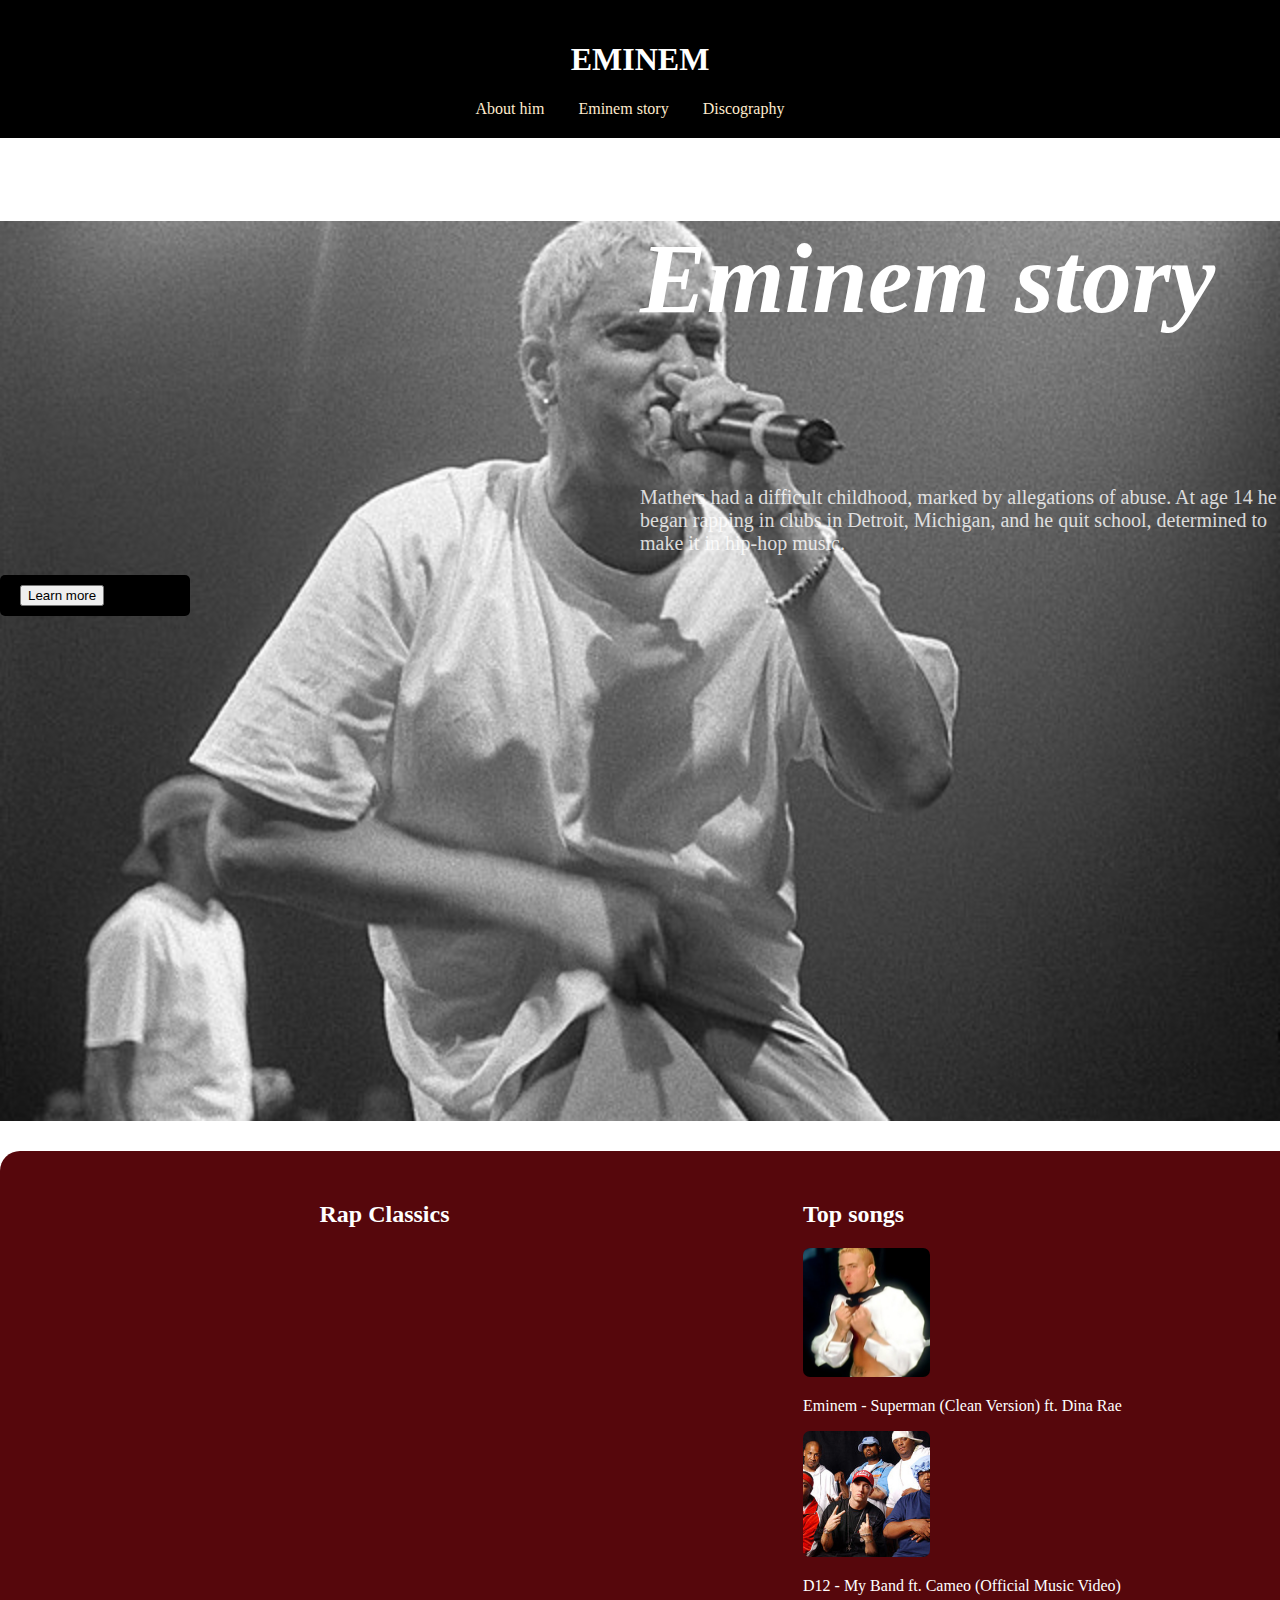
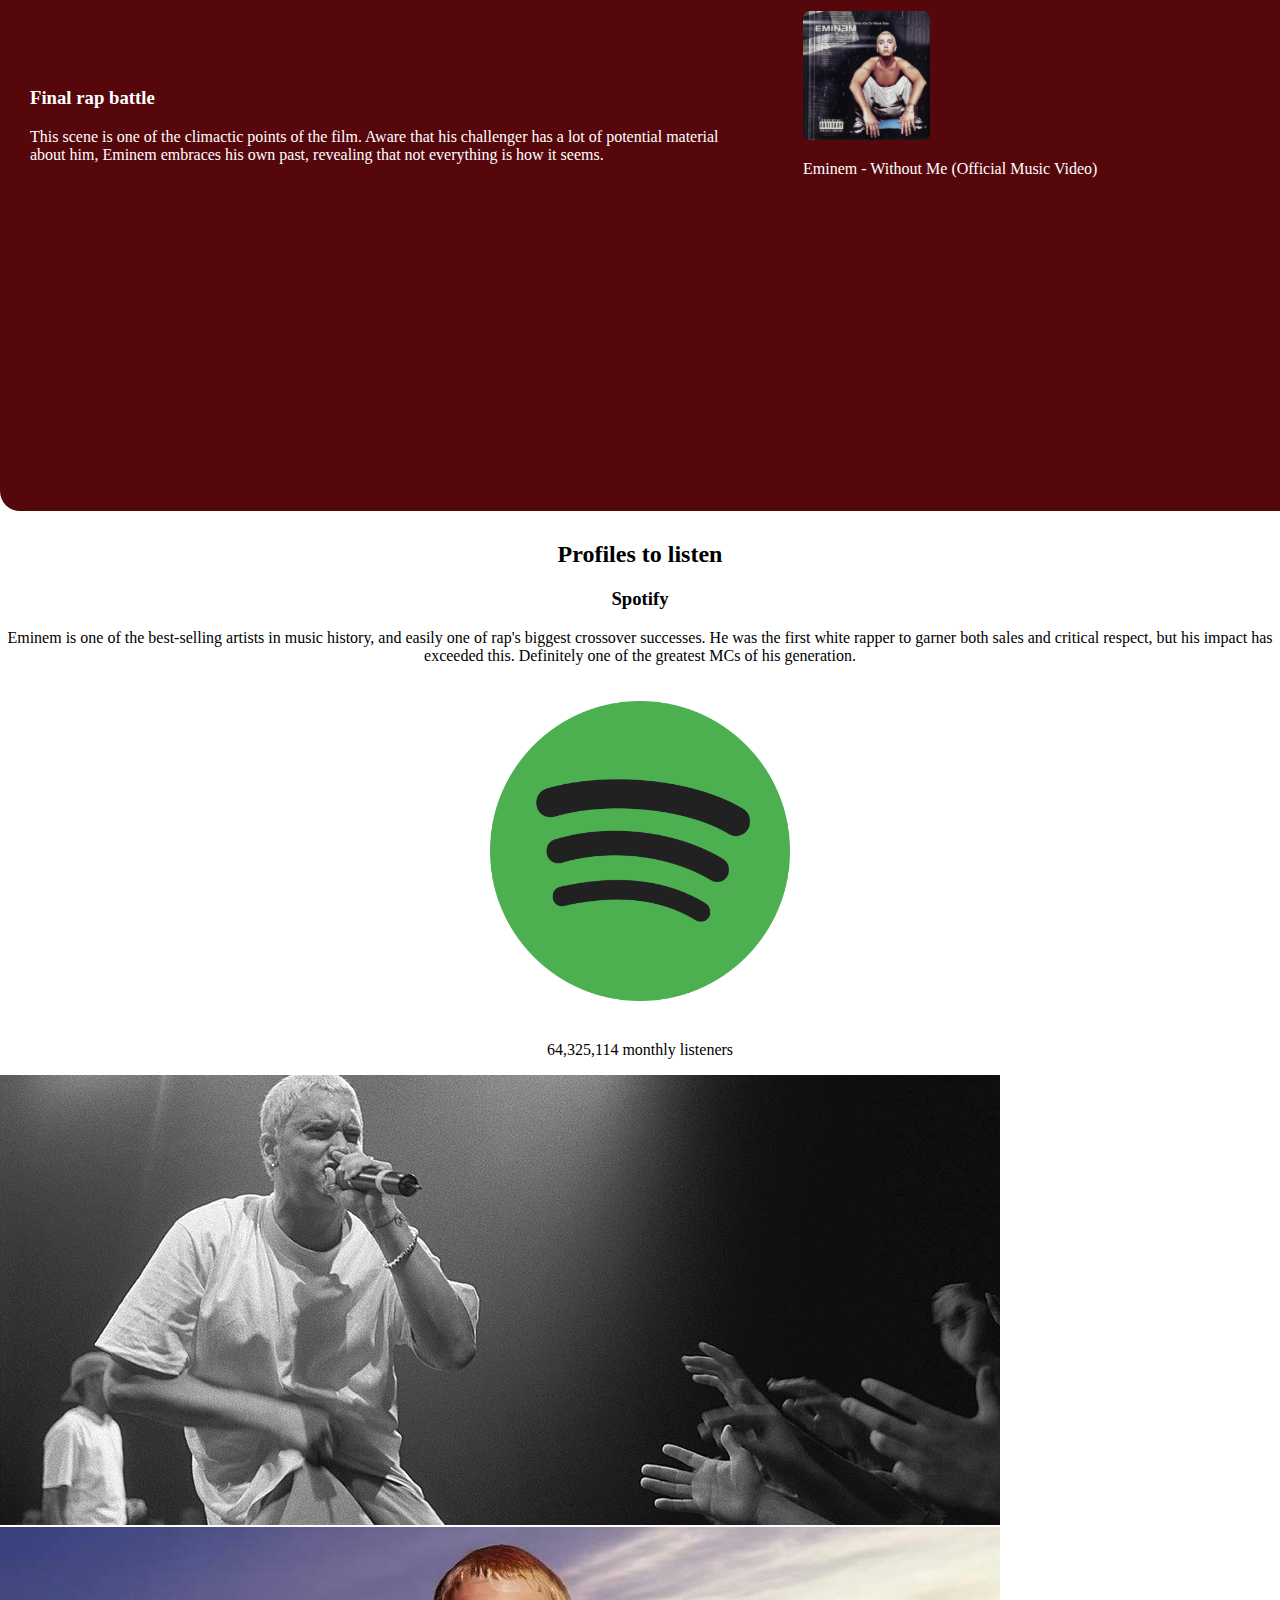
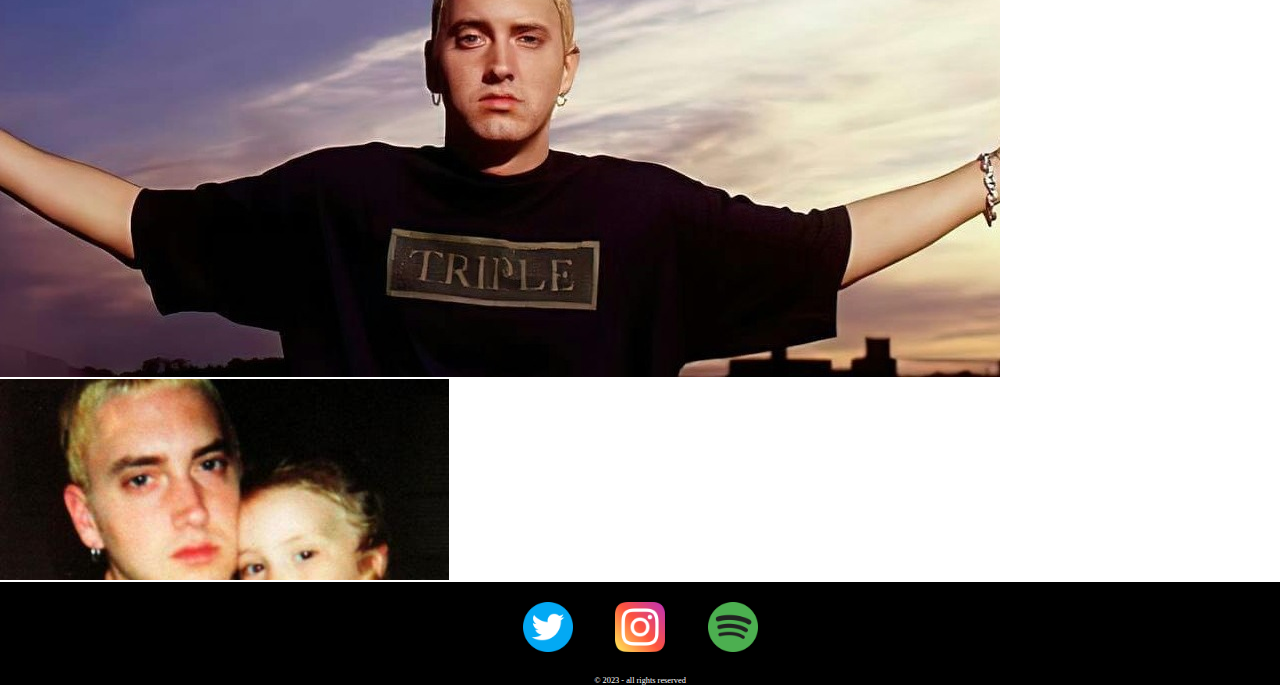
==== commit e5b7ea3a: "aligned text y video" ====
--- a/index.html
+++ b/index.html
@@ -21,80 +21,68 @@
       </nav>
     </header>
     
-    <main>
-      <div class="card text-bg-dark">
-        <img src="./images/eminem.jpg" class="card-img" alt="eminem">
-        <div class="card-img-overlay">
-          <h1 class="card-title">Eminem Story</h1>
-          <p class="card-text">Mathers had a difficult childhood, marked by allegations of abuse. At age 14 he began rapping in clubs in Detroit, Michigan, and, he quit school, determined to make it in hip-hop music.</p>
-          <p class="card-text"><small>Last updated 3 mins ago</small></p>
+    <main class="contain">
+      <div class="first-view">
+        <div class="main-text">
+          <h2>Eminem story</h2>
+          <p>Mathers had a difficult childhood, marked by allegations of abuse. At age 14 he began rapping in clubs in Detroit, Michigan, and he quit school, determined to make it in hip-hop music.</p>
+        </div>
+        <div class="main-button">
+          <!-- Change the button to use JavaScript for navigation -->
+          <button onclick="location.href='./eminem.html'">Learn more</button>
         </div>
       </div>
-      
-      <div class="first-view">
-        <img src="./images/eminem.jpg" alt="eminem">
-        <div id="main-text">
-          <h2>Eminem story</h2>
-          <p>Mathers had a difficult childhood, marked by allegations of abuse. At age 14 he began rapping in clubs in Detroit, Michigan, and, he quit school, determined to make it in hip-hop music.</p>
+
+      <section class="multimedia">
+        <div class="clip">
+          <h2>Rap Classics</h2>
+          <br>
+          <iframe width="709" height="399" src="https://www.youtube.com/embed/vxtovyQB3Zs" title="8 Mile - B-Rabbit vs Lickety Split [Spanish Sub] LYRICS" frameborder="0" allow="accelerometer; autoplay; clipboard-write; encrypted-media; gyroscope; picture-in-picture; web-share" allowfullscreen></iframe>
+          <h3>Final rap battle</h3>
+          <p>This scene is one of the climactic points of the film. Aware that his challenger has a lot of potential material about him, Eminem embraces his own past, revealing that not everything is how it seems.</p>
         </div>
-        <div id="main-button">
-          <button href="./eminem.html">Learn more</button>
+
+        <div class="music">
+          <h2>Top songs</h2>
+          <div class="song">
+            <a href="https://youtu.be/8kYkciD9VjU"> <img src="./images/superman.jpg" alt="superman clip"></a>
+            <p>Eminem - Superman (Clean Version) ft. Dina Rae</p>
+          </div>
+          <div class="song">
+            <a href="https://youtu.be/ttWQK5VXskA"> <img src="./images/myband.jpg" alt="myband"></a>
+            <p>D12 - My Band ft. Cameo (Official Music Video)</p>
+          </div>
+          <div class="song">
+            <a href="https://www.youtube.com/watch?v=YVkUvmDQ3HY"> <img src="./images/musicc.jpeg" alt="rapgod"></a>
+            <p>Eminem - Without Me (Official Music Video)</p>
+          </div>
         </div>
-      </div>
-    </main>
+      </section>
 
-    <h2>Rap Classics</h2>
-    <section class="multimedia">
-      <br>
-      <div class="clip">
-        <h2>Clip 8 Mile</h2>
-        <br>
-        <iframe width="709" height="399" src="https://www.youtube.com/embed/vxtovyQB3Zs" title="8 Mile - B-Rabbit vs Lickety Split [Spanish Sub] LYRICS" frameborder="0" allow="accelerometer; autoplay; clipboard-write; encrypted-media; gyroscope; picture-in-picture; web-share" allowfullscreen></iframe>
-        <h3>Final rap battle</h3>
-        <p>This scene is one of the climatic points of the film. Aware that his challenger has a lot of potential material abot him, Eminem embraces his own past, revealling that not everything is how it seems.</p>
+      <div class="listening">
+        <h2>Profiles to listen</h2>
+        <h3>Spotify</h3>
+        <p>Eminem is one of the best-selling artists in music history, and easily one of rap's biggest crossover successes. He was the first white rapper to garner both sales and critical respect, but his impact has exceeded this. Definitely one of the greatest MCs of his generation.</p>
+        <a href="https://open.spotify.com/artist/7dGJo4pcD2V6oG8kP0tJRR"><img src="./images/spotify.png" alt="spotify"></a>
+        <p>64,325,114 monthly listeners</p>
       </div>
 
-
-      <div class="music">
-        <h2>Top songs</h2>
-        <div id="song">
-          <a href="https://youtu.be/8kYkciD9VjU"> <img src="./images/superman.jpg" alt="superman clip"></a>
-          <p>Eminem - Superman (Clean Version) ft. Dina Rae</p>
-        </div>
-        <div id="song">
-          <a href="https://youtu.be/ttWQK5VXskA"> <img src="./images/myband.jpg" alt="myband"></a>
-          <p>D12 - My Band ft. Cameo (Official Music Video)</p>
-        </div>
-        <div id="song">  
-          <a href="#"> <img src="./images/musicc.jpeg" alt=""></a>
-        </div>
-      </div>
-    </section>
-
-    <div class="listening">
-      <h2>Profiles to listen</h2>
-      <h3>Spotify</h3>
-      <p>Eminem is one of the best-selling artists in music history, and easily one of rap's biggest crossover successes. He was the first white rapper to garner both sales and critical respect, but his impact has exceeded this. Definitely one of the greatest MCs of his generation.</p>
-      <a href="https://open.spotify.com/artist/7dGJo4pcD2V6oG8kP0tJRR"><img src="./images/spotify.png" alt="spotify"></a>
-      <p>64,325,114 monthly listeners</p>
-    </div>
-
-    <section class="slider">
-      <div id="carouselExampleSlidesOnly" class="carousel slide" data-bs-ride="carousel">
-        <div class="carousel-inner">
-          <div class="carousel-item active">
-            <img src="./images/eminem.jpg" class="d-block w-100" alt="eminem">
-          </div>
-          <div class="carousel-item">
-            <img src="./images/landscape.jpeg" class="d-block w-100" alt="eminem Landscape">
-          </div>
-          <div class="carousel-item">
-            <img src="./images/hailie.jpeg" class="d-block w-100" alt="hailie">
+      <section class="slider">
+        <div id="carouselExampleSlidesOnly" class="carousel slide" data-bs-ride="carousel">
+          <div class="carousel-inner">
+            <div class="carousel-item active">
+              <img src="./images/eminem.jpg" class="d-block w-100" alt="eminem">
+            </div>
+            <div class="carousel-item">
+              <img src="./images/landscape.jpeg" class="d-block w-100" alt="eminem Landscape">
+            </div>
+            <div class="carousel-item">
+              <img src="./images/hailie.jpeg" class="d-block w-100" alt="hailie">
+            </div>
           </div>
         </div>
-      </div>
-    </section>
-    
+      </section>
+    </main>
     <footer>
       <section class="socialmedia">
         <a href="https://twitter.com/Eminem"><img src="./images/twitter.png" alt="twitter"></a>
@@ -103,6 +91,7 @@
       </section>
      <small>© 2023 - all rights reserved</small>
     </footer>
+    
     <script src="https://cdn.jsdelivr.net/npm/bootstrap@5.3.1/dist/js/bootstrap.bundle.min.js" integrity="sha384-HwwvtgBNo3bZJJLYd8oVXjrBZt8cqVSpeBNS5n7C8IVInixGAoxmnlMuBnhbgrkm" crossorigin="anonymous"></script>
-  </body>
-</html>
+</body>
+</html>--- a/style-index.css
+++ b/style-index.css
@@ -1,55 +1,106 @@
-.first-view{
+.first-view {
+    height: 100vh;
+    background-image: url(./images/eminem.jpg);
+    background-size: cover;
     position: relative;
-    display: inline-block;
-    text-align: center;
+    display: block;
 }
-.first-view img{
-    width: 100%;
+
+.main-text h2 {
+    position: relative;
+    left: 50%;
+    top: 40%;
+    color: white;
+    font-size: 10rem;
+    font-weight: 600;
+    font-style: italic;
+    font-family:'Times New Roman', Times, serif
 }
-.main-text h2 p{
-    position: absolute;
-    top: 60px;
-    left: 700px;
-    color: white;
-    font-size: 5rem;
-}
-.main-button{
+
+.main-text p {
+    position: relative;
+    margin-top: 150px;
+    margin-left: 50%;
+    text-align: left;
     color: white;
     font-size: 2rem;
-    position: absolute;
-    top: 30%;
-    left: 70%;
-    transform: translate(-50%, -50%);
+    opacity: 0.8;
+}
+
+.main-button {
+    background-color: black;
+    color: #fff;
+    padding: 10px 20px;
+    width: 150px;
+    font-size: 1.6rem;
+    border: none;
+    border-radius: 5px;
+}
+
+.main-button:hover {
+    background-color: blanchedalmond;
 }
 
 .multimedia {
+    background-color: #56070C;
+    border-radius: 20px;
+    color: white;
     display: flex;
     width: 100%;
     height: 100vh;
+    margin-top: 30px;
+    padding: 30px;
 }
 
-.clip .music {
+iframe {
+    border-radius: 5px;
+}
+
+.clip h2{
+    font-weight: 600;
+    text-align: center;
+}
+
+.clip,
+.music {
     flex: 1;
 }
 
-.multimedia .clip{
+.multimedia .clip,
+.multimedia .music {
     font-size: 1.6rem;
 }
 
-.music img{
-    width: 200px;
+.music{
+    margin-left: 5%;
 }
 
-.listening{
+.music img {
+    width: 25%;
+}
+
+.song img{
+    border-radius: 7px;
+}
+
+.song img:hover{
+    border-radius: 7px;
+    transition: ease-in-out 0.3s;
+    transform: scale(1.1) rotate(0deg);
+}
+
+.listening {
     text-align: center;
     font-size: 1.6rem;
     margin-top: 30px;
 }
-.listening img{
+
+.listening img {
     height: 300px;
     margin: 20px;
 }
-.socialmedia img{
+
+.socialmedia img {
     height: 50px;
     margin: 20px;
-}+}
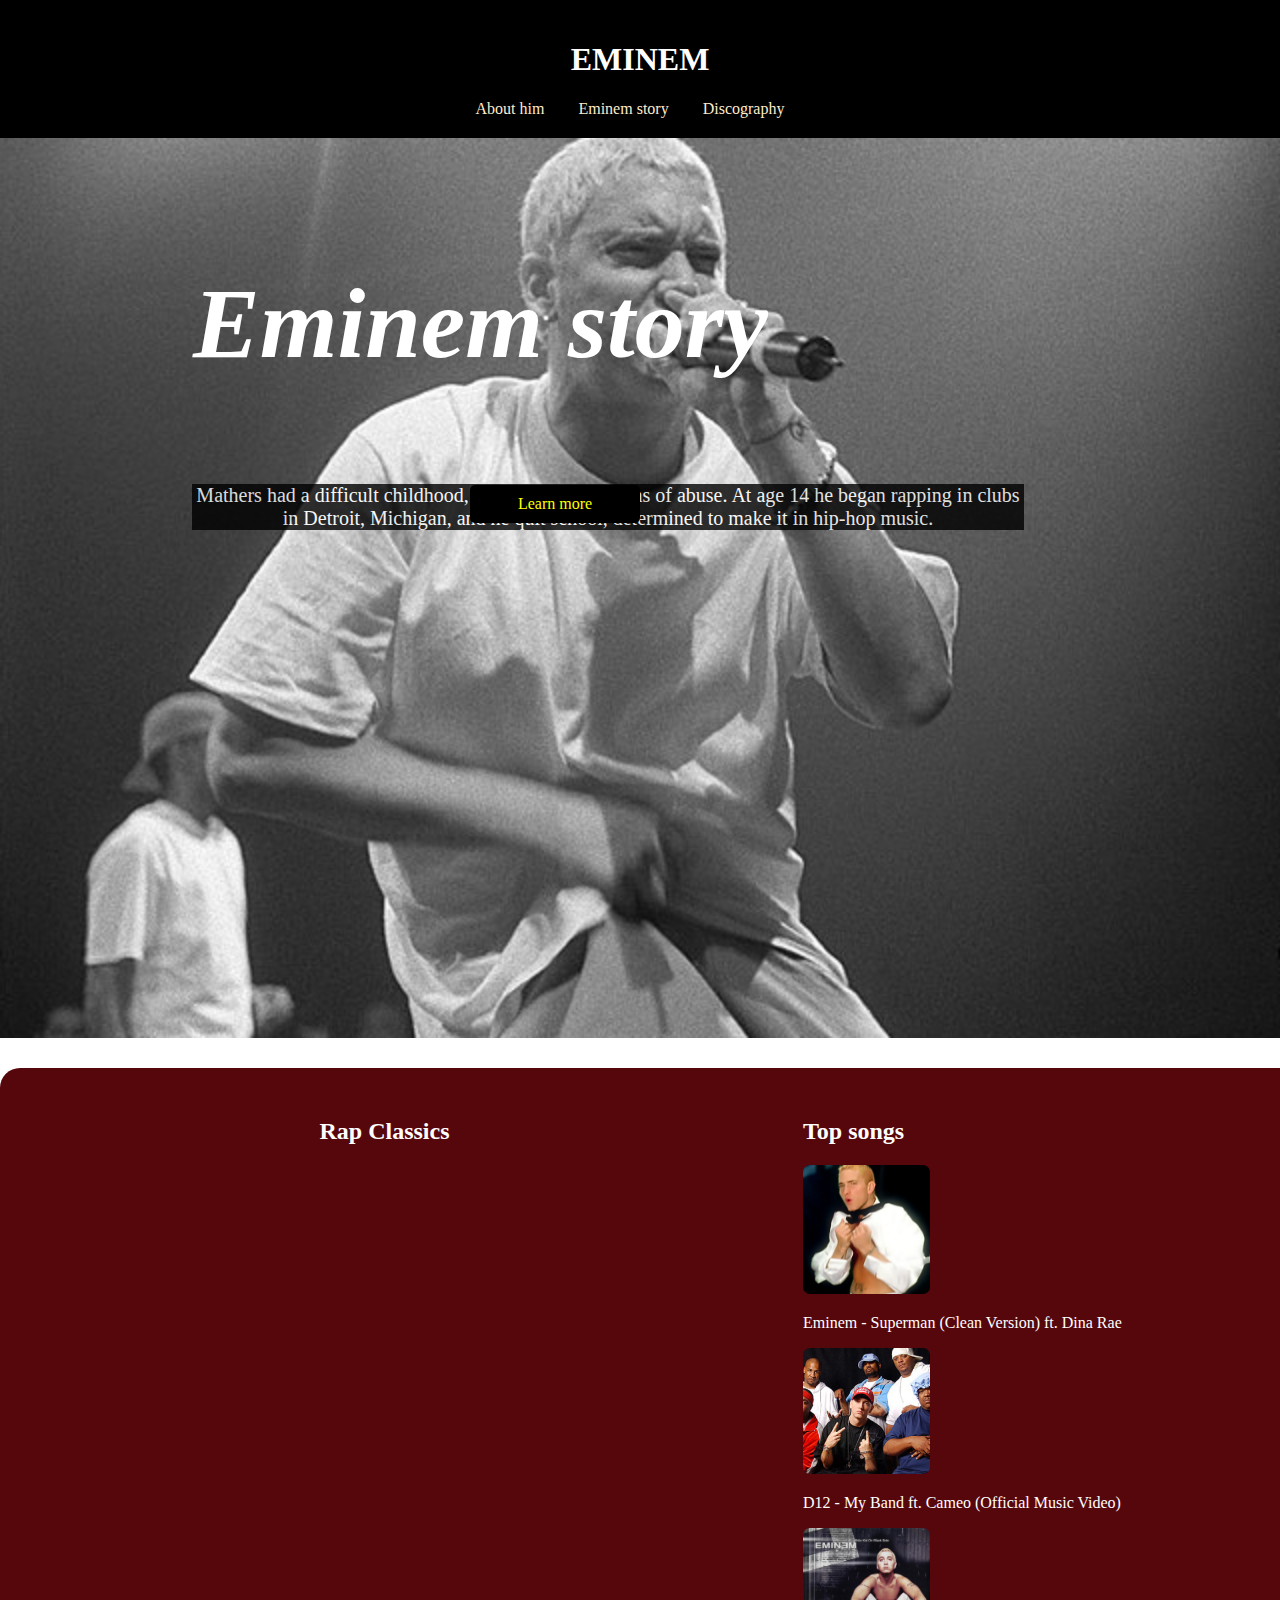
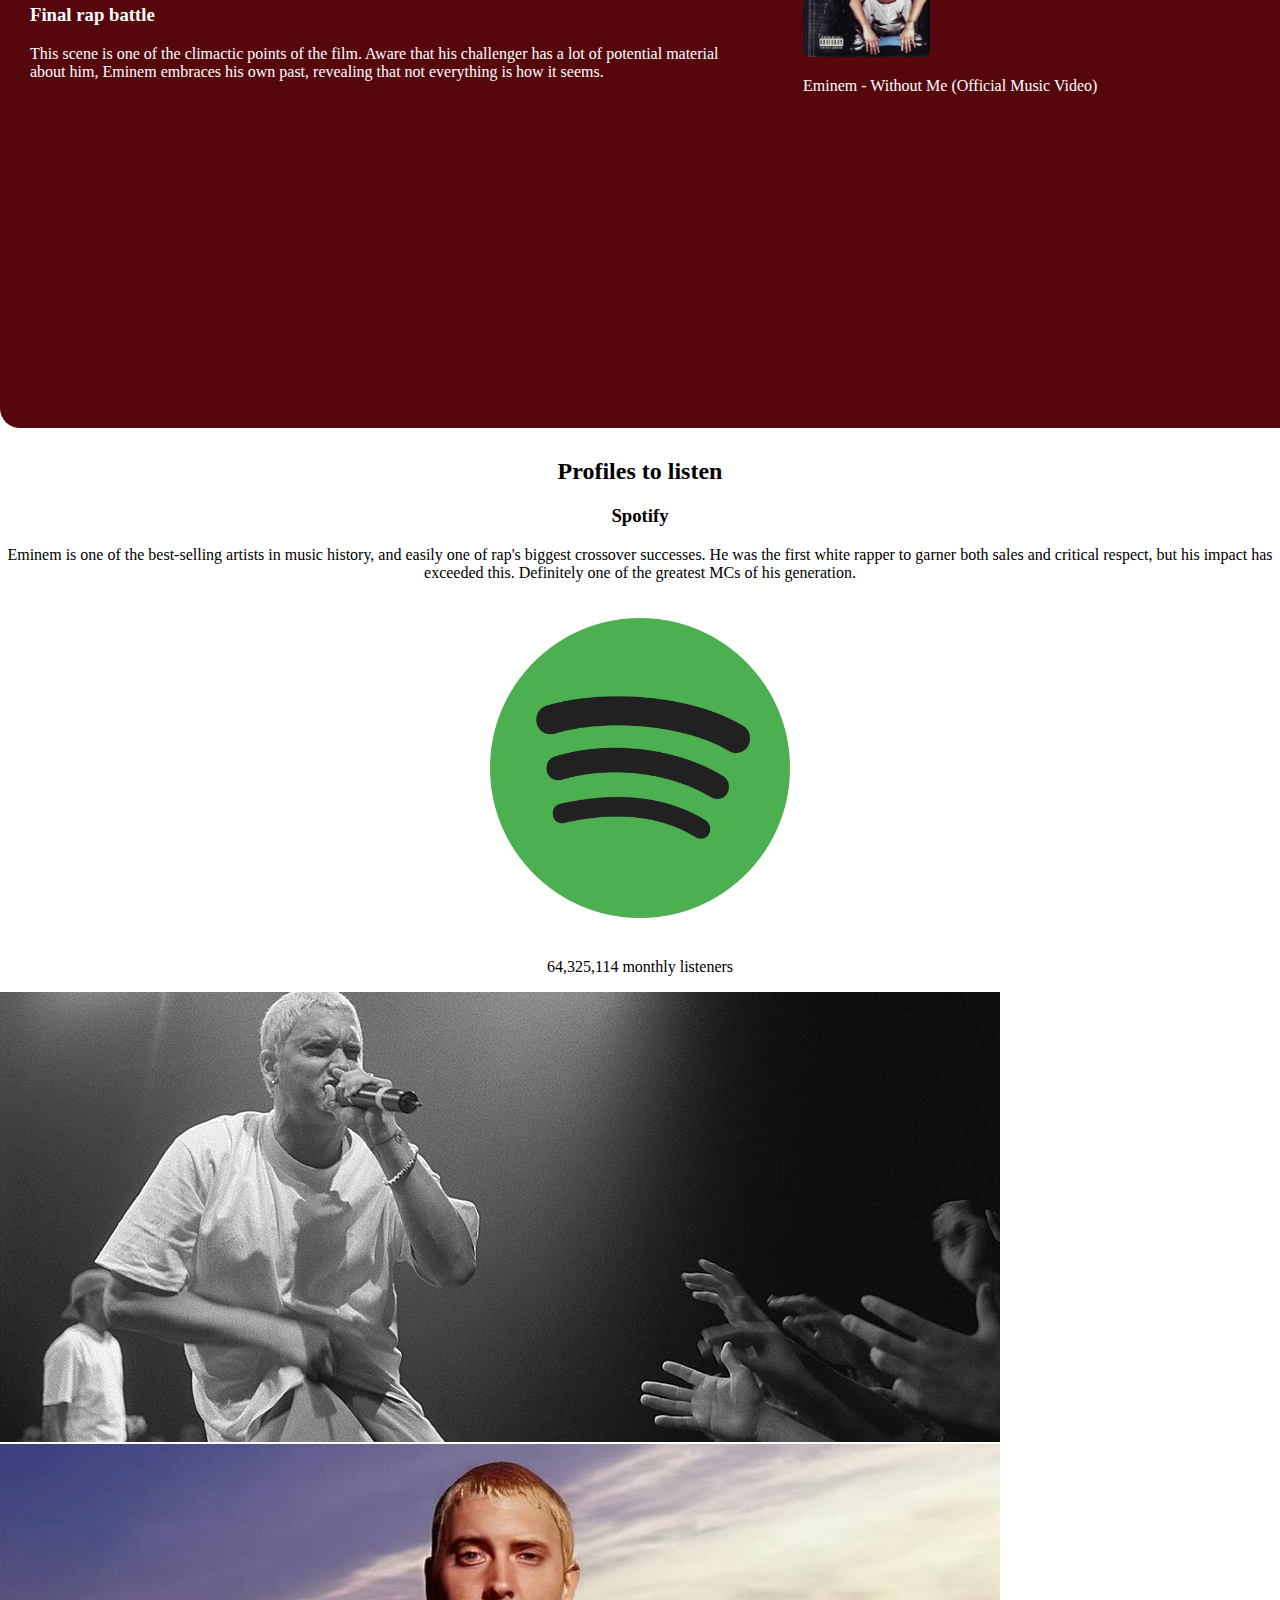
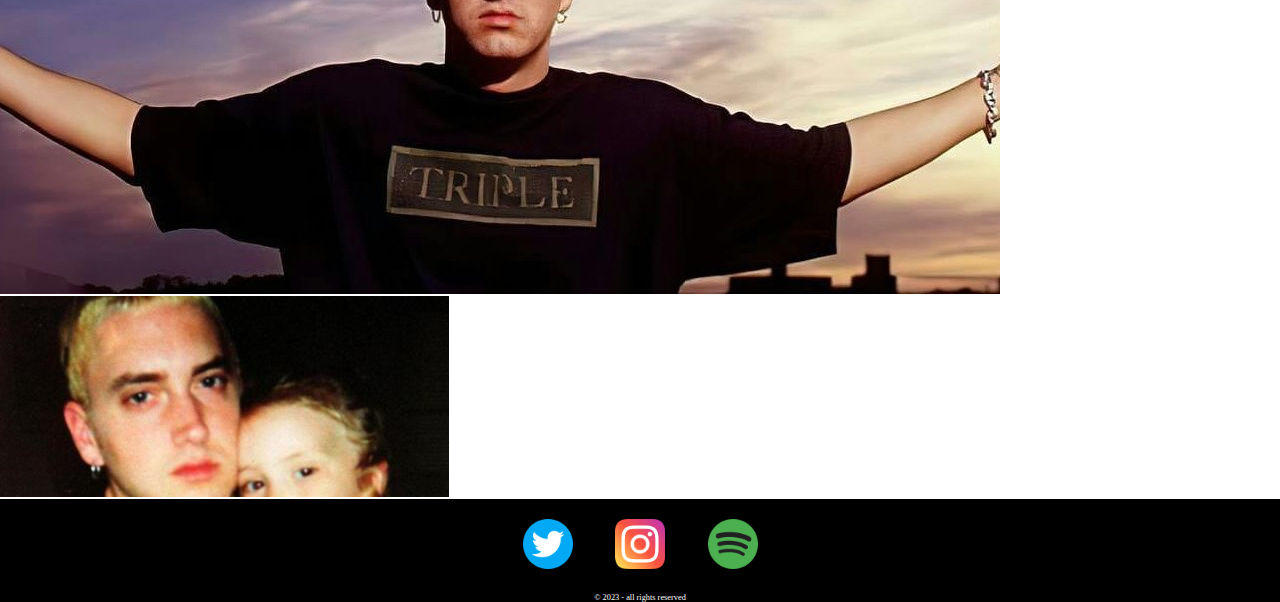
==== commit 4efcd8d7: "Update index.html" ====
--- a/index.html
+++ b/index.html
@@ -26,10 +26,9 @@
         <div class="main-text">
           <h2>Eminem story</h2>
           <p>Mathers had a difficult childhood, marked by allegations of abuse. At age 14 he began rapping in clubs in Detroit, Michigan, and he quit school, determined to make it in hip-hop music.</p>
-        </div>
-        <div class="main-button">
-          <!-- Change the button to use JavaScript for navigation -->
-          <button onclick="location.href='./eminem.html'">Learn more</button>
+          <div class="main-button">
+            <a href="./eminem.html" target="_blank">Learn more</a>
+          </div>
         </div>
       </div>
 
@@ -94,4 +93,4 @@
     
     <script src="https://cdn.jsdelivr.net/npm/bootstrap@5.3.1/dist/js/bootstrap.bundle.min.js" integrity="sha384-HwwvtgBNo3bZJJLYd8oVXjrBZt8cqVSpeBNS5n7C8IVInixGAoxmnlMuBnhbgrkm" crossorigin="anonymous"></script>
 </body>
-</html>+</html>
--- a/style-index.css
+++ b/style-index.css
@@ -1,3 +1,7 @@
+html{
+    overflow-x: hidden;
+}
+
 .first-view {
     height: 100vh;
     background-image: url(./images/eminem.jpg);
@@ -6,10 +10,18 @@
     display: block;
 }
 
+.main-text{
+    width: 100%;
+    display: flex;
+    flex-direction: column;
+    justify-content: center;
+    align-items: end;
+}
+
 .main-text h2 {
     position: relative;
-    left: 50%;
-    top: 40%;
+    margin-top: 10%;
+    right: 40%;
     color: white;
     font-size: 10rem;
     font-weight: 600;
@@ -19,26 +31,37 @@
 
 .main-text p {
     position: relative;
-    margin-top: 150px;
-    margin-left: 50%;
-    text-align: left;
-    color: white;
+    width: 65%;
+    text-align: center;
+    color: #fff;
+    background-color: black;
     font-size: 2rem;
+    right: 20%;
     opacity: 0.8;
 }
 
 .main-button {
+    
     background-color: black;
     color: #fff;
     padding: 10px 20px;
-    width: 150px;
+    width: 130px;
     font-size: 1.6rem;
+    position: fixed;
+    text-align: center;
+    right: 50%;
+    margin-top: 25%;
     border: none;
     border-radius: 5px;
 }
 
 .main-button:hover {
     background-color: blanchedalmond;
+}
+
+.main-button a{
+    text-decoration: none;
+    color: yellow;
 }
 
 .multimedia {
